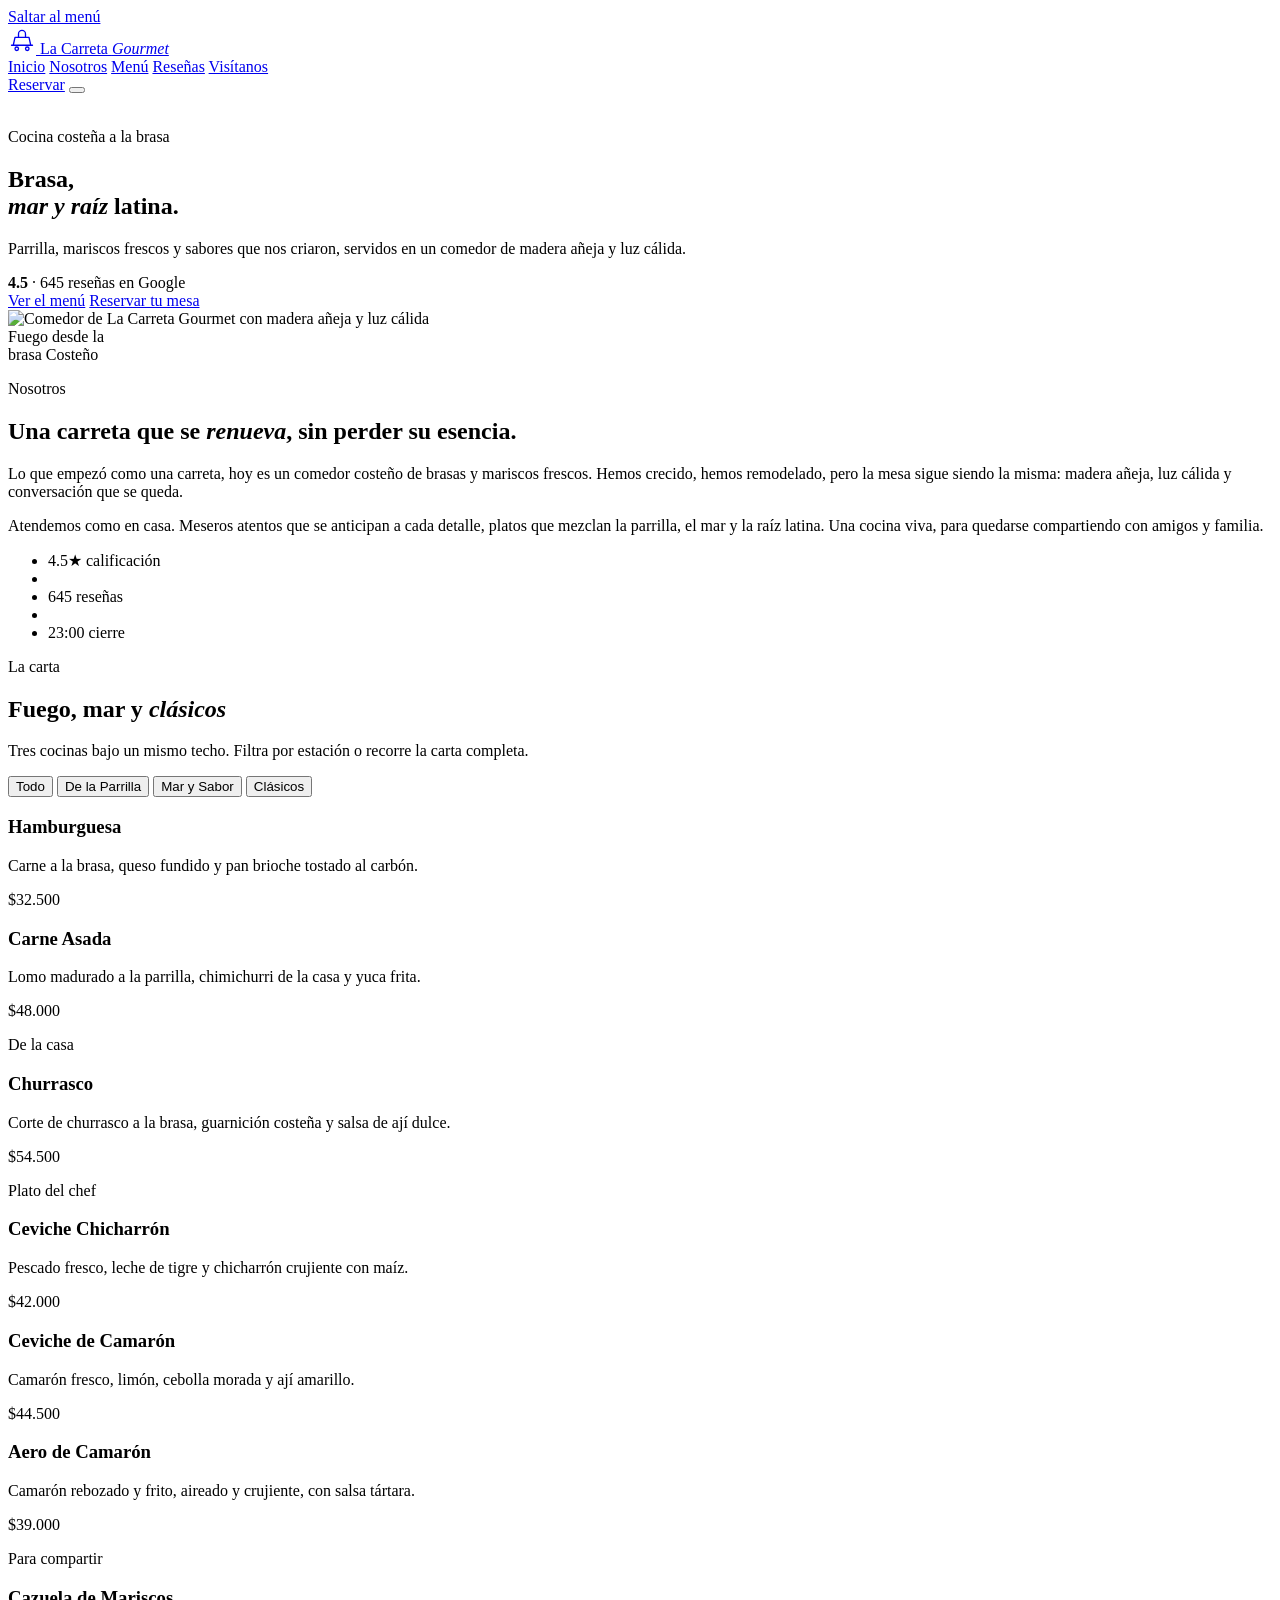
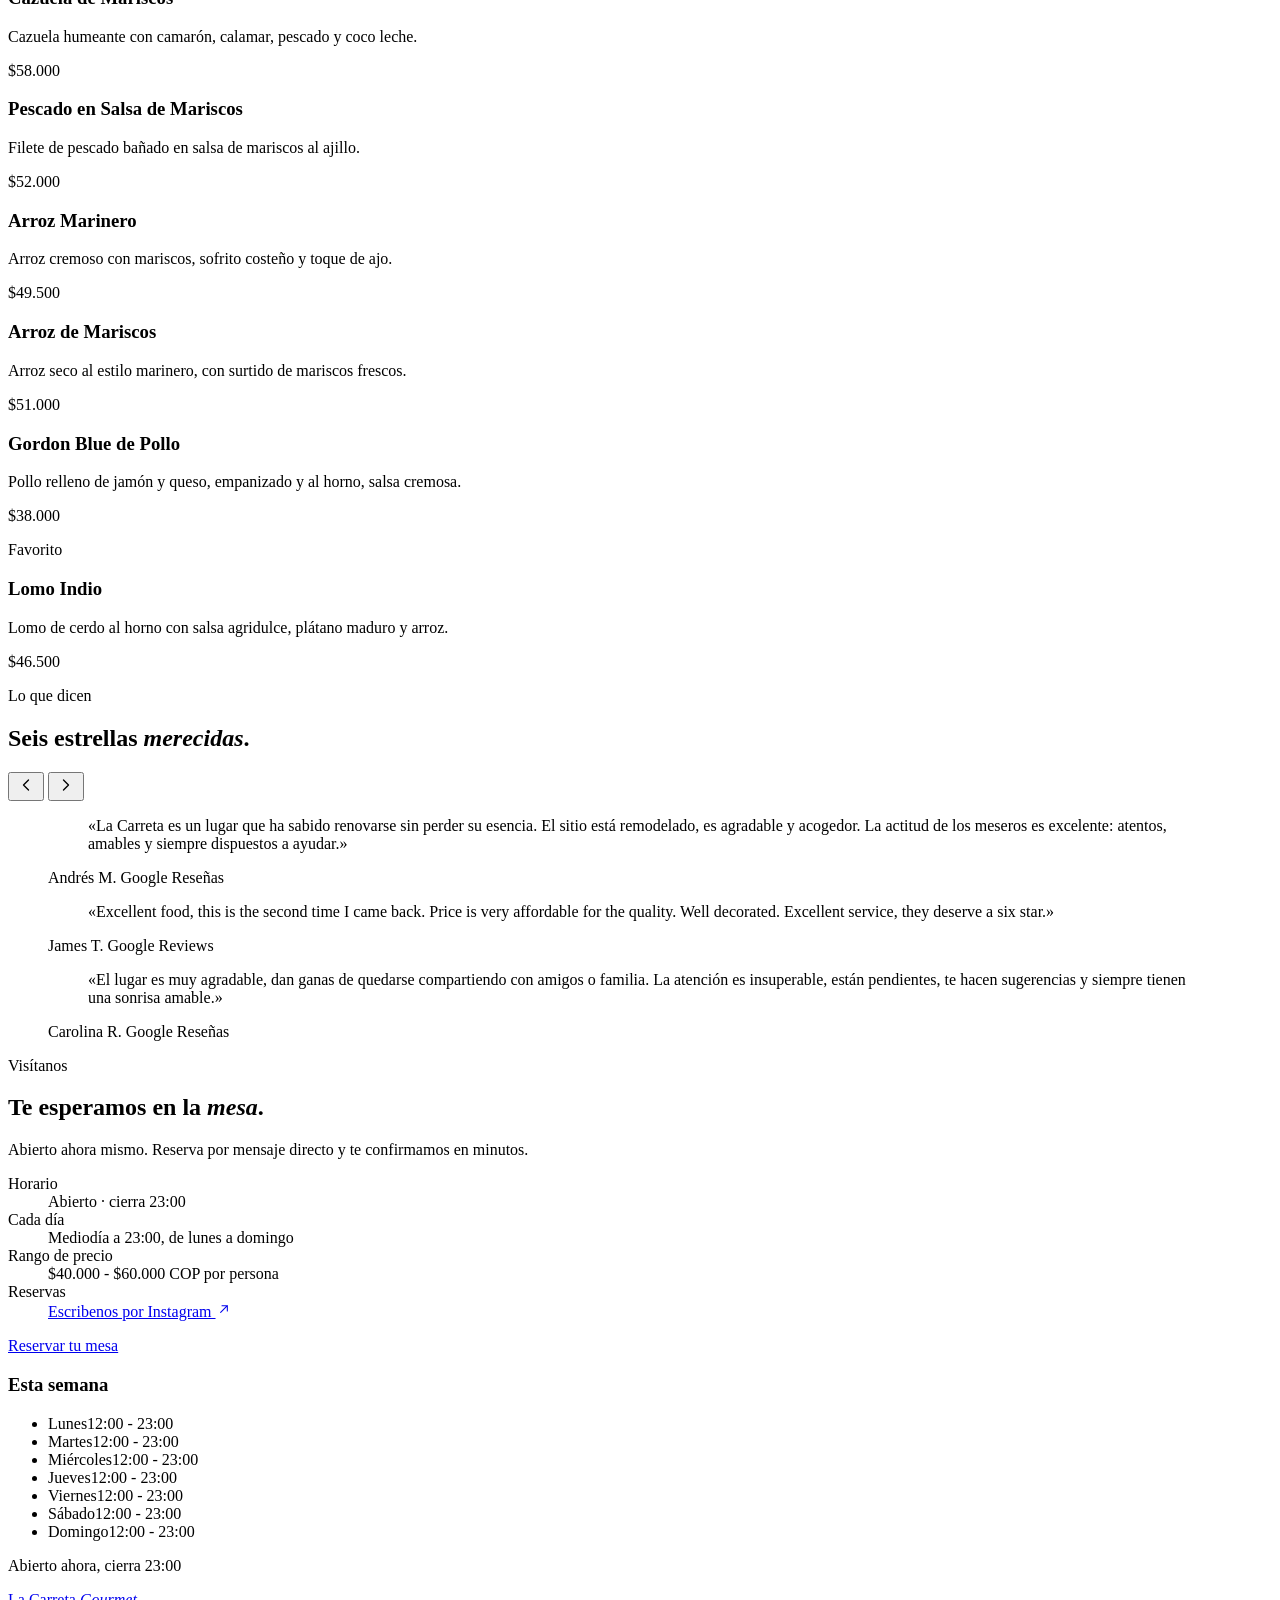
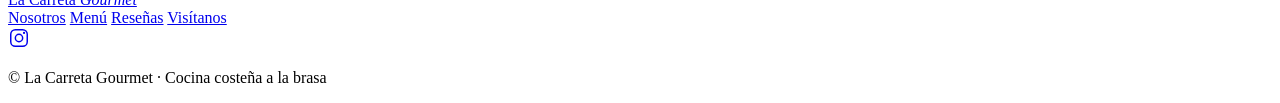
==== index.html @ 6390eb7b "chore: bootstrap La Carreta Gourmet site scaffold" ====
<!DOCTYPE html>
<html lang="es">
<head>
  <meta charset="UTF-8" />
  <meta name="viewport" content="width=device-width, initial-scale=1" />
  <meta name="theme-color" content="#1a1410" />
  <meta name="description" content="La Carreta Gourmet, cocina costeña a la brasa. Parrilla, mar y raíz latina en un comedor rústico y elegante. Reserva tu mesa." />
  <title>La Carreta Gourmet - Brasa, mar y raíz latina</title>

  <link rel="preconnect" href="https://fonts.googleapis.com" />
  <link rel="preconnect" href="https://fonts.gstatic.com" crossorigin />
  <link
    href="https://fonts.googleapis.com/css2?family=Playfair+Display:ital,wght@0,500;0,600;0,700;0,800;1,500&family=Inter:wght@300;400;500;600&display=swap"
    rel="stylesheet"
  />

  <link rel="stylesheet" href="styles.css" />
</head>
<body>
  <a class="skip-link" href="#menu">Saltar al menú</a>

  <!-- ===== NAV ===== -->
  <header class="nav" data-nav>
    <a class="nav__brand" href="#inicio" aria-label="La Carreta Gourmet, inicio">
      <span class="nav__mark" aria-hidden="true">
        <svg viewBox="0 0 32 32" width="28" height="28" fill="none">
          <path d="M4 22h24M6 22l2-9h16l2 9M12 13V9a4 4 0 0 1 8 0v4" stroke="currentColor" stroke-width="1.5" stroke-linecap="round" stroke-linejoin="round"/>
          <circle cx="10" cy="26" r="2" stroke="currentColor" stroke-width="1.5"/>
          <circle cx="22" cy="26" r="2" stroke="currentColor" stroke-width="1.5"/>
        </svg>
      </span>
      <span class="nav__wordmark">
        La Carreta <em>Gourmet</em>
      </span>
    </a>

    <nav class="nav__links" data-nav-links aria-label="Principal">
      <a href="#inicio">Inicio</a>
      <a href="#nosotros">Nosotros</a>
      <a href="#menu">Menú</a>
      <a href="#resenas">Reseñas</a>
      <a href="#visitanos">Visítanos</a>
    </nav>

    <a href="#visitanos" class="nav__cta">Reservar</a>

    <button class="nav__burger" data-burger aria-expanded="false" aria-controls="mobile-menu" aria-label="Abrir menú">
      <span></span><span></span><span></span>
    </button>
  </header>

  <div class="mobile-menu" id="mobile-menu" data-mobile-menu hidden>
    <a href="#nosotros">Nosotros</a>
    <a href="#menu">Menú</a>
    <a href="#resenas">Reseñas</a>
    <a href="#visitanos">Visítanos</a>
    <a href="#visitanos" class="nav__cta">Reservar mesa</a>
  </div>

  <main>
    <!-- ===== HERO ===== -->
    <section class="hero" id="inicio">
      <div class="hero__bg" aria-hidden="true">
        <img
          src="https://picsum.photos/seed/carreta-brasa-ambiance/1920/1280"
          alt=""
          loading="eager"
          decoding="async"
        />
        <div class="hero__scrim"></div>
        <div class="hero__grain" aria-hidden="true"></div>
      </div>

      <div class="hero__content reveal">
        <p class="hero__kicker">Cocina costeña a la brasa</p>
        <h1 class="hero__title">
          Brasa,<br /><em>mar y raíz</em> latina.
        </h1>
        <p class="hero__lede">
          Parrilla, mariscos frescos y sabores que nos criaron, servidos en un
          comedor de madera añeja y luz cálida.
        </p>

        <div class="hero__rating" aria-label="Calificación 4.5 de 5 con 645 reseñas">
          <span class="stars" data-rating="4.5" aria-hidden="true"></span>
          <span class="hero__rating-text">
            <strong>4.5</strong> · 645 reseñas en Google
          </span>
        </div>

        <div class="hero__actions">
          <a href="#menu" class="btn btn--ghost">Ver el menú</a>
          <a href="#visitanos" class="btn btn--gold">Reservar tu mesa</a>
        </div>
      </div>
    </section>

    <!-- ===== ABOUT ===== -->
    <section class="about" id="nosotros" aria-labelledby="about-title">
      <div class="about__media reveal" data-reveal="right">
        <div class="about__frame">
          <img
            src="https://picsum.photos/seed/carreta-comedor-madera/900/1120"
            alt="Comedor de La Carreta Gourmet con madera añeja y luz cálida"
            loading="lazy"
            decoding="async"
          />
          <div class="about__seal" aria-hidden="true">
            <span class="about__seal-top">Fuego</span>
            <span class="about__seal-rule"></span>
            <span class="about__seal-mid">desde la<br />brasa</span>
            <span class="about__seal-rule"></span>
            <span class="about__seal-bot">Costeño</span>
          </div>
        </div>
      </div>

      <div class="about__text reveal" data-reveal="left">
        <p class="kicker">Nosotros</p>
        <h2 id="about-title" class="section-title">
          Una carreta que se <em>renueva</em>, sin perder su esencia.
        </h2>
        <div class="prose">
          <p>
            Lo que empezó como una carreta, hoy es un comedor costeño de brasas
            y mariscos frescos. Hemos crecido, hemos remodelado, pero la mesa
            sigue siendo la misma: madera añeja, luz cálida y conversación que
            se queda.
          </p>
          <p>
            Atendemos como en casa. Meseros atentos que se anticipan a cada
            detalle, platos que mezclan la parrilla, el mar y la raíz latina.
            Una cocina viva, para quedarse compartiendo con amigos y familia.
          </p>
        </div>

        <ul class="about__stats" aria-label="Lo que nos define">
          <li>
            <span class="about__stat-num">4.5<span class="star-dot">★</span></span>
            <span class="about__stat-label">calificación</span>
          </li>
          <li aria-hidden="true" class="about__stat-sep"></li>
          <li>
            <span class="about__stat-num">645</span>
            <span class="about__stat-label">reseñas</span>
          </li>
          <li aria-hidden="true" class="about__stat-sep"></li>
          <li>
            <span class="about__stat-num">23:00</span>
            <span class="about__stat-label">cierre</span>
          </li>
        </ul>
      </div>
    </section>

    <!-- ===== MENU ===== -->
    <section class="menu" id="menu" aria-labelledby="menu-title">
      <div class="menu__head reveal">
        <p class="kicker">La carta</p>
        <h2 id="menu-title" class="section-title">Fuego, mar y <em>clásicos</em></h2>
        <p class="section-sub">
          Tres cocinas bajo un mismo techo. Filtra por estación o recorre la
          carta completa.
        </p>

        <div class="filters" role="tablist" aria-label="Filtrar menú por sección" data-filters>
          <button class="filter is-active" role="tab" aria-selected="true" data-filter="all">Todo</button>
          <button class="filter" role="tab" aria-selected="false" data-filter="parrilla">De la Parrilla</button>
          <button class="filter" role="tab" aria-selected="false" data-filter="mar">Mar y Sabor</button>
          <button class="filter" role="tab" aria-selected="false" data-filter="clasicos">Clásicos</button>
        </div>
      </div>

      <div class="menu__grid" data-menu>
        <!-- De la Parrilla -->
        <article class="dish glass" data-section="parrilla" tabindex="0">
          <h3 class="dish__name">Hamburguesa</h3>
          <p class="dish__note">Carne a la brasa, queso fundido y pan brioche tostado al carbón.</p>
          <p class="dish__price">$32.500</p>
        </article>
        <article class="dish glass" data-section="parrilla" tabindex="0">
          <h3 class="dish__name">Carne Asada</h3>
          <p class="dish__note">Lomo madurado a la parrilla, chimichurri de la casa y yuca frita.</p>
          <p class="dish__price">$48.000</p>
        </article>
        <article class="dish glass is-signature" data-section="parrilla" tabindex="0">
          <span class="dish__tag">De la casa</span>
          <h3 class="dish__name">Churrasco</h3>
          <p class="dish__note">Corte de churrasco a la brasa, guarnición costeña y salsa de ají dulce.</p>
          <p class="dish__price">$54.500</p>
        </article>

        <!-- Mar y Sabor -->
        <article class="dish glass is-signature" data-section="mar" tabindex="0">
          <span class="dish__tag">Plato del chef</span>
          <h3 class="dish__name">Ceviche Chicharrón</h3>
          <p class="dish__note">Pescado fresco, leche de tigre y chicharrón crujiente con maíz.</p>
          <p class="dish__price">$42.000</p>
        </article>
        <article class="dish glass" data-section="mar" tabindex="0">
          <h3 class="dish__name">Ceviche de Camarón</h3>
          <p class="dish__note">Camarón fresco, limón, cebolla morada y ají amarillo.</p>
          <p class="dish__price">$44.500</p>
        </article>
        <article class="dish glass" data-section="mar" tabindex="0">
          <h3 class="dish__name">Aero de Camarón</h3>
          <p class="dish__note">Camarón rebozado y frito, aireado y crujiente, con salsa tártara.</p>
          <p class="dish__price">$39.000</p>
        </article>
        <article class="dish glass is-signature" data-section="mar" tabindex="0">
          <span class="dish__tag">Para compartir</span>
          <h3 class="dish__name">Cazuela de Mariscos</h3>
          <p class="dish__note">Cazuela humeante con camarón, calamar, pescado y coco leche.</p>
          <p class="dish__price">$58.000</p>
        </article>
        <article class="dish glass" data-section="mar" tabindex="0">
          <h3 class="dish__name">Pescado en Salsa de Mariscos</h3>
          <p class="dish__note">Filete de pescado bañado en salsa de mariscos al ajillo.</p>
          <p class="dish__price">$52.000</p>
        </article>
        <article class="dish glass" data-section="mar" tabindex="0">
          <h3 class="dish__name">Arroz Marinero</h3>
          <p class="dish__note">Arroz cremoso con mariscos, sofrito costeño y toque de ajo.</p>
          <p class="dish__price">$49.500</p>
        </article>
        <article class="dish glass" data-section="mar" tabindex="0">
          <h3 class="dish__name">Arroz de Mariscos</h3>
          <p class="dish__note">Arroz seco al estilo marinero, con surtido de mariscos frescos.</p>
          <p class="dish__price">$51.000</p>
        </article>

        <!-- Clásicos -->
        <article class="dish glass" data-section="clasicos" tabindex="0">
          <h3 class="dish__name">Gordon Blue de Pollo</h3>
          <p class="dish__note">Pollo relleno de jamón y queso, empanizado y al horno, salsa cremosa.</p>
          <p class="dish__price">$38.000</p>
        </article>
        <article class="dish glass is-signature" data-section="clasicos" tabindex="0">
          <span class="dish__tag">Favorito</span>
          <h3 class="dish__name">Lomo Indio</h3>
          <p class="dish__note">Lomo de cerdo al horno con salsa agridulce, plátano maduro y arroz.</p>
          <p class="dish__price">$46.500</p>
        </article>

        <p class="menu__note" data-menu-note hidden>
          Aquí no hay platos en esta sección todavía. Vuelve a filtrar por «Todo».
        </p>
      </div>
    </section>

    <!-- ===== REVIEWS ===== -->
    <section class="reviews" id="resenas" aria-labelledby="reviews-title">
      <div class="reviews__head reveal">
        <p class="kicker">Lo que dicen</p>
        <h2 id="reviews-title" class="section-title">
          Seis estrellas <em>merecidas</em>.
        </h2>
        <div class="reviews__controls" data-review-controls>
          <button class="review-nav" data-review-prev aria-label="Reseña anterior">
            <svg viewBox="0 0 24 24" width="20" height="20" fill="none"><path d="M15 6l-6 6 6 6" stroke="currentColor" stroke-width="1.6" stroke-linecap="round" stroke-linejoin="round"/></svg>
          </button>
          <button class="review-nav" data-review-next aria-label="Reseña siguiente">
            <svg viewBox="0 0 24 24" width="20" height="20" fill="none"><path d="M9 6l6 6-6 6" stroke="currentColor" stroke-width="1.6" stroke-linecap="round" stroke-linejoin="round"/></svg>
          </button>
        </div>
      </div>

      <div class="reviews__track" data-reviews aria-label="Reseñas de clientes">
        <figure class="review glass">
          <div class="review__stars stars" data-rating="5" aria-hidden="true"></div>
          <blockquote>
            «La Carreta es un lugar que ha sabido renovarse sin perder su
            esencia. El sitio está remodelado, es agradable y acogedor. La
            actitud de los meseros es excelente: atentos, amables y siempre
            dispuestos a ayudar.»
          </blockquote>
          <figcaption>
            <span class="review__name">Andrés M.</span>
            <span class="review__src">Google Reseñas</span>
          </figcaption>
        </figure>

        <figure class="review glass">
          <div class="review__stars stars" data-rating="5" aria-hidden="true"></div>
          <blockquote>
            «Excellent food, this is the second time I came back. Price is very
            affordable for the quality. Well decorated. Excellent service, they
            deserve a six star.»
          </blockquote>
          <figcaption>
            <span class="review__name">James T.</span>
            <span class="review__src">Google Reviews</span>
          </figcaption>
        </figure>

        <figure class="review glass">
          <div class="review__stars stars" data-rating="5" aria-hidden="true"></div>
          <blockquote>
            «El lugar es muy agradable, dan ganas de quedarse compartiendo con
            amigos o familia. La atención es insuperable, están pendientes, te
            hacen sugerencias y siempre tienen una sonrisa amable.»
          </blockquote>
          <figcaption>
            <span class="review__name">Carolina R.</span>
            <span class="review__src">Google Reseñas</span>
          </figcaption>
        </figure>
      </div>
    </section>

    <!-- ===== VISIT / INFO ===== -->
    <section class="visit" id="visitanos" aria-labelledby="visit-title">
      <div class="visit__grid">
        <div class="visit__col reveal" data-reveal="left">
          <p class="kicker">Visítanos</p>
          <h2 id="visit-title" class="section-title">
            Te esperamos en la <em>mesa</em>.
          </h2>
          <p class="section-sub">
            Abierto ahora mismo. Reserva por mensaje directo y te confirmamos
            en minutos.
          </p>

          <dl class="info">
            <div class="info__row">
              <dt>Horario</dt>
              <dd>
                <span class="info__strong">Abierto</span> · cierra 23:00
              </dd>
            </div>
            <div class="info__row">
              <dt>Cada día</dt>
              <dd>Mediodía a 23:00, de lunes a domingo</dd>
            </div>
            <div class="info__row">
              <dt>Rango de precio</dt>
              <dd>$40.000 - $60.000 COP por persona</dd>
            </div>
            <div class="info__row">
              <dt>Reservas</dt>
              <dd>
                <a href="https://instagram.com" target="_blank" rel="noopener noreferrer" class="link-ig">
                  Escribenos por Instagram
                  <svg viewBox="0 0 24 24" width="16" height="16" fill="none" aria-hidden="true"><path d="M7 17L17 7M17 7H9M17 7v8" stroke="currentColor" stroke-width="1.6" stroke-linecap="round" stroke-linejoin="round"/></svg>
                </a>
              </dd>
            </div>
          </dl>

          <a href="https://instagram.com" target="_blank" rel="noopener noreferrer" class="btn btn--gold">Reservar tu mesa</a>
        </div>

        <div class="visit__col visit__hours reveal" data-reveal="right">
          <div class="hours-card">
            <h3 class="hours-card__title">Esta semana</h3>
            <ul class="hours-card__list">
              <li><span>Lunes</span><span>12:00 - 23:00</span></li>
              <li><span>Martes</span><span>12:00 - 23:00</span></li>
              <li><span>Miércoles</span><span>12:00 - 23:00</span></li>
              <li><span>Jueves</span><span>12:00 - 23:00</span></li>
              <li><span>Viernes</span><span>12:00 - 23:00</span></li>
              <li><span>Sábado</span><span>12:00 - 23:00</span></li>
              <li><span>Domingo</span><span>12:00 - 23:00</span></li>
            </ul>
            <p class="hours-card__status">
              <span class="status-dot" aria-hidden="true"></span> Abierto ahora, cierra 23:00
            </p>
          </div>
        </div>
      </div>
    </section>
  </main>

  <!-- ===== FOOTER ===== -->
  <footer class="footer">
    <div class="footer__inner">
      <a class="footer__brand" href="#inicio">
        La Carreta <em>Gourmet</em>
      </a>
      <nav class="footer__links" aria-label="Pie de página">
        <a href="#nosotros">Nosotros</a>
        <a href="#menu">Menú</a>
        <a href="#resenas">Reseñas</a>
        <a href="#visitanos">Visítanos</a>
      </nav>
      <a
        class="footer__ig"
        href="https://instagram.com"
        target="_blank"
        rel="noopener noreferrer"
        aria-label="Instagram de La Carreta Gourmet"
      >
        <svg viewBox="0 0 24 24" width="22" height="22" fill="none" aria-hidden="true">
          <rect x="3" y="3" width="18" height="18" rx="5" stroke="currentColor" stroke-width="1.6"/>
          <circle cx="12" cy="12" r="4" stroke="currentColor" stroke-width="1.6"/>
          <circle cx="17.5" cy="6.5" r="1.2" fill="currentColor"/>
        </svg>
      </a>
    </div>
    <p class="footer__copy">
      © <span data-year></span> La Carreta Gourmet · Cocina costeña a la brasa
    </p>
  </footer>

  <script src="script.js" defer></script>
</body>
</html>
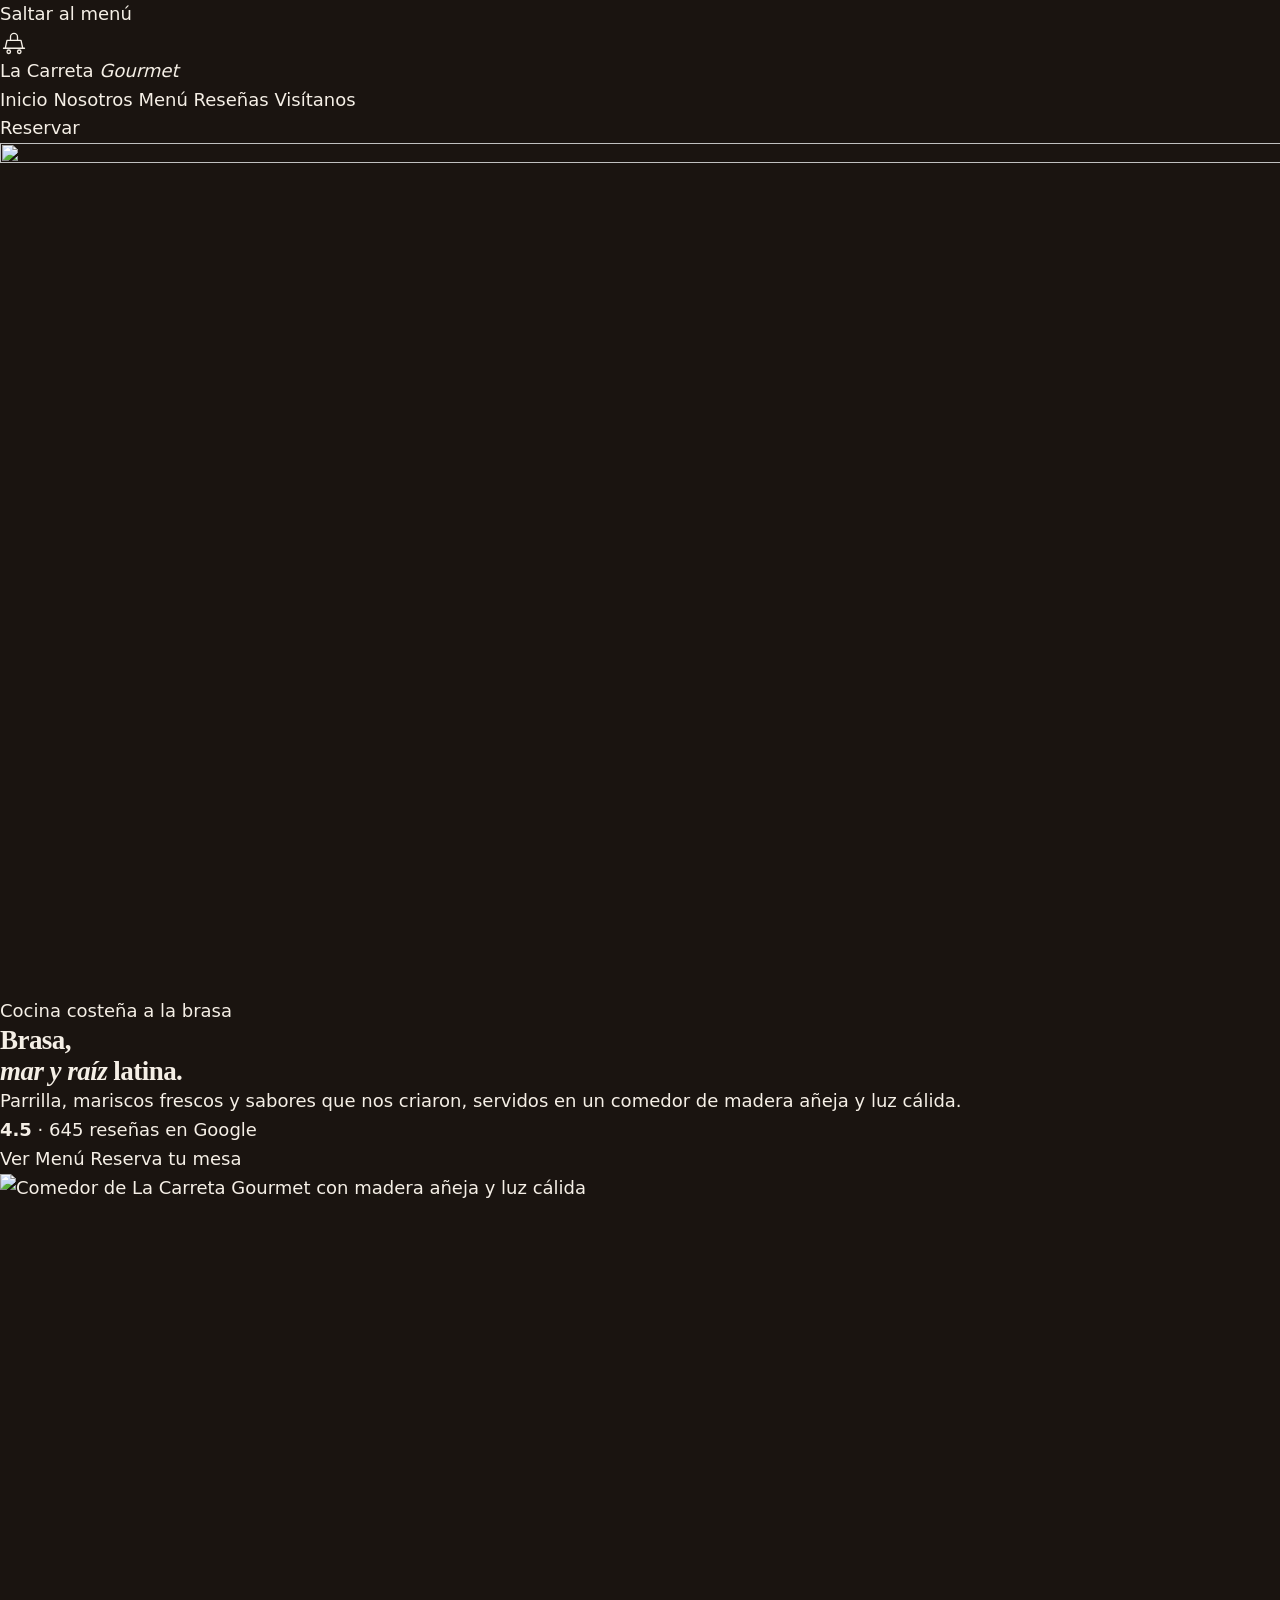
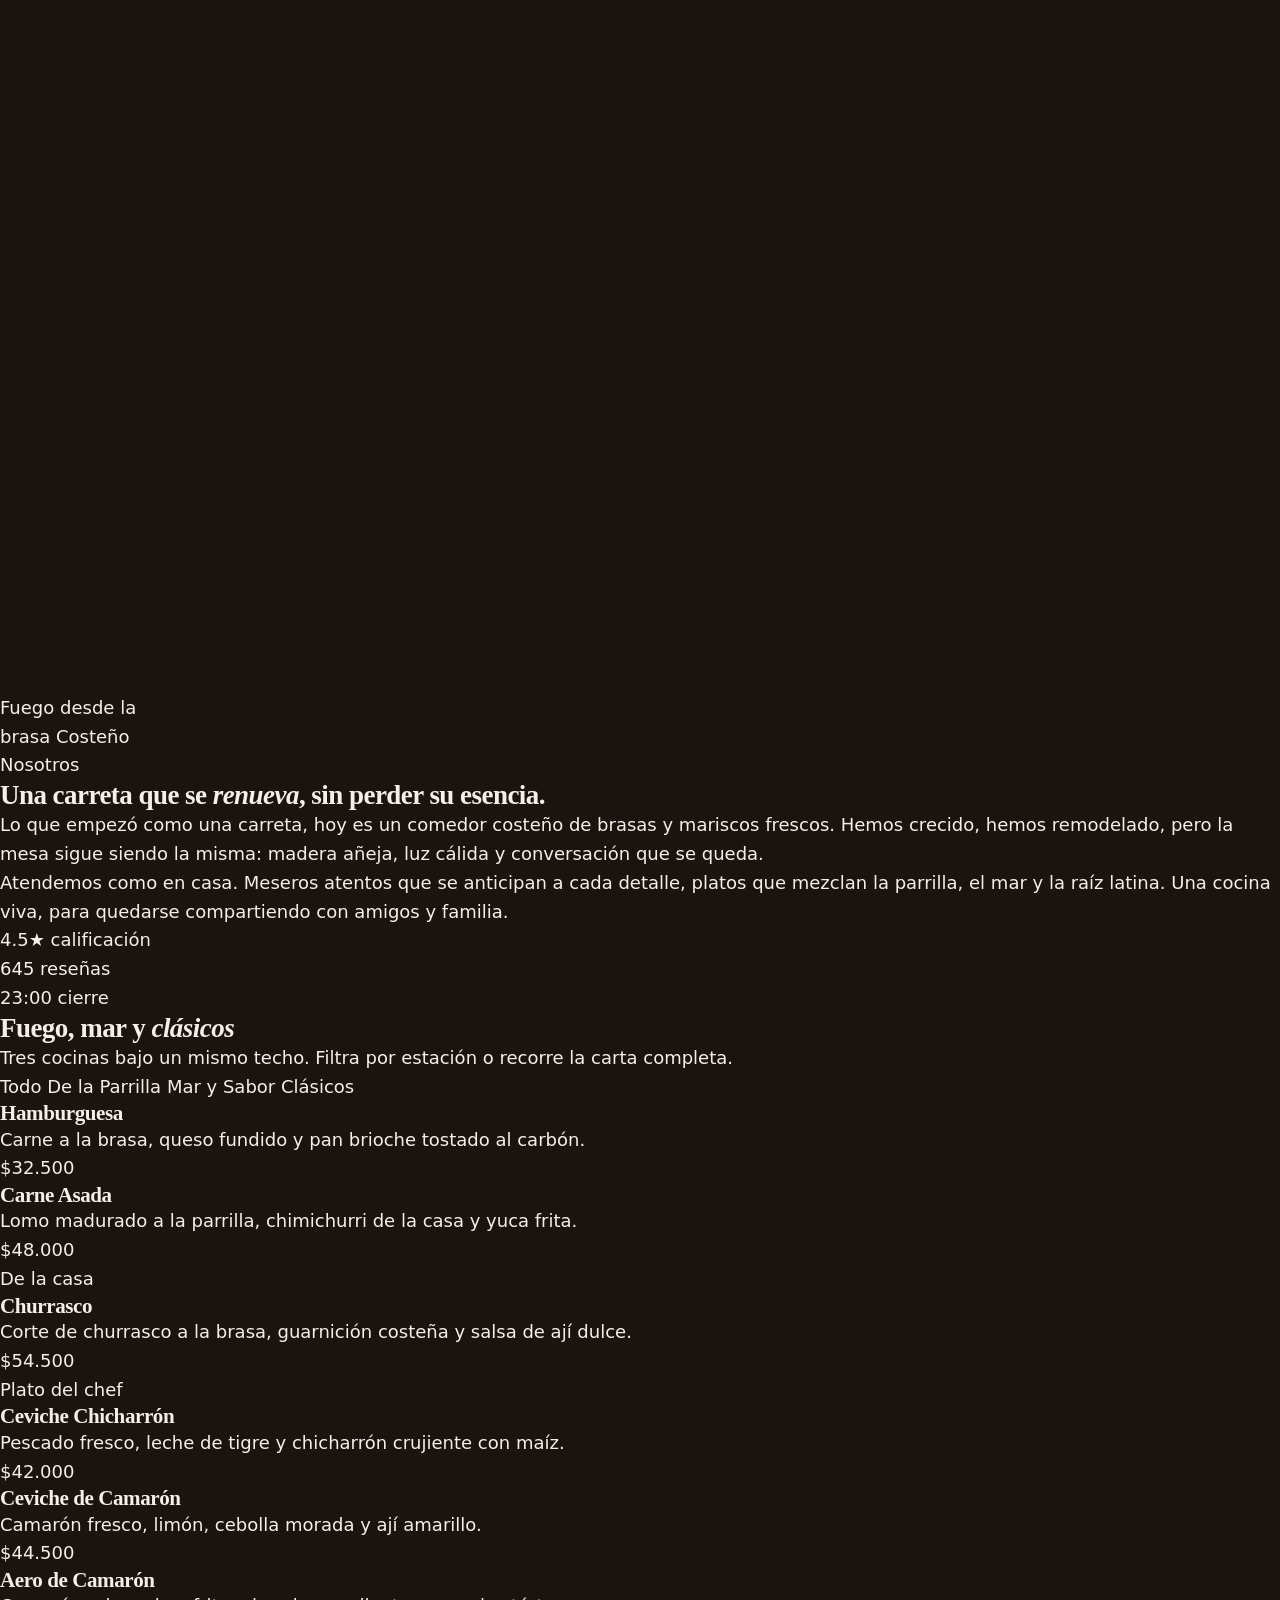
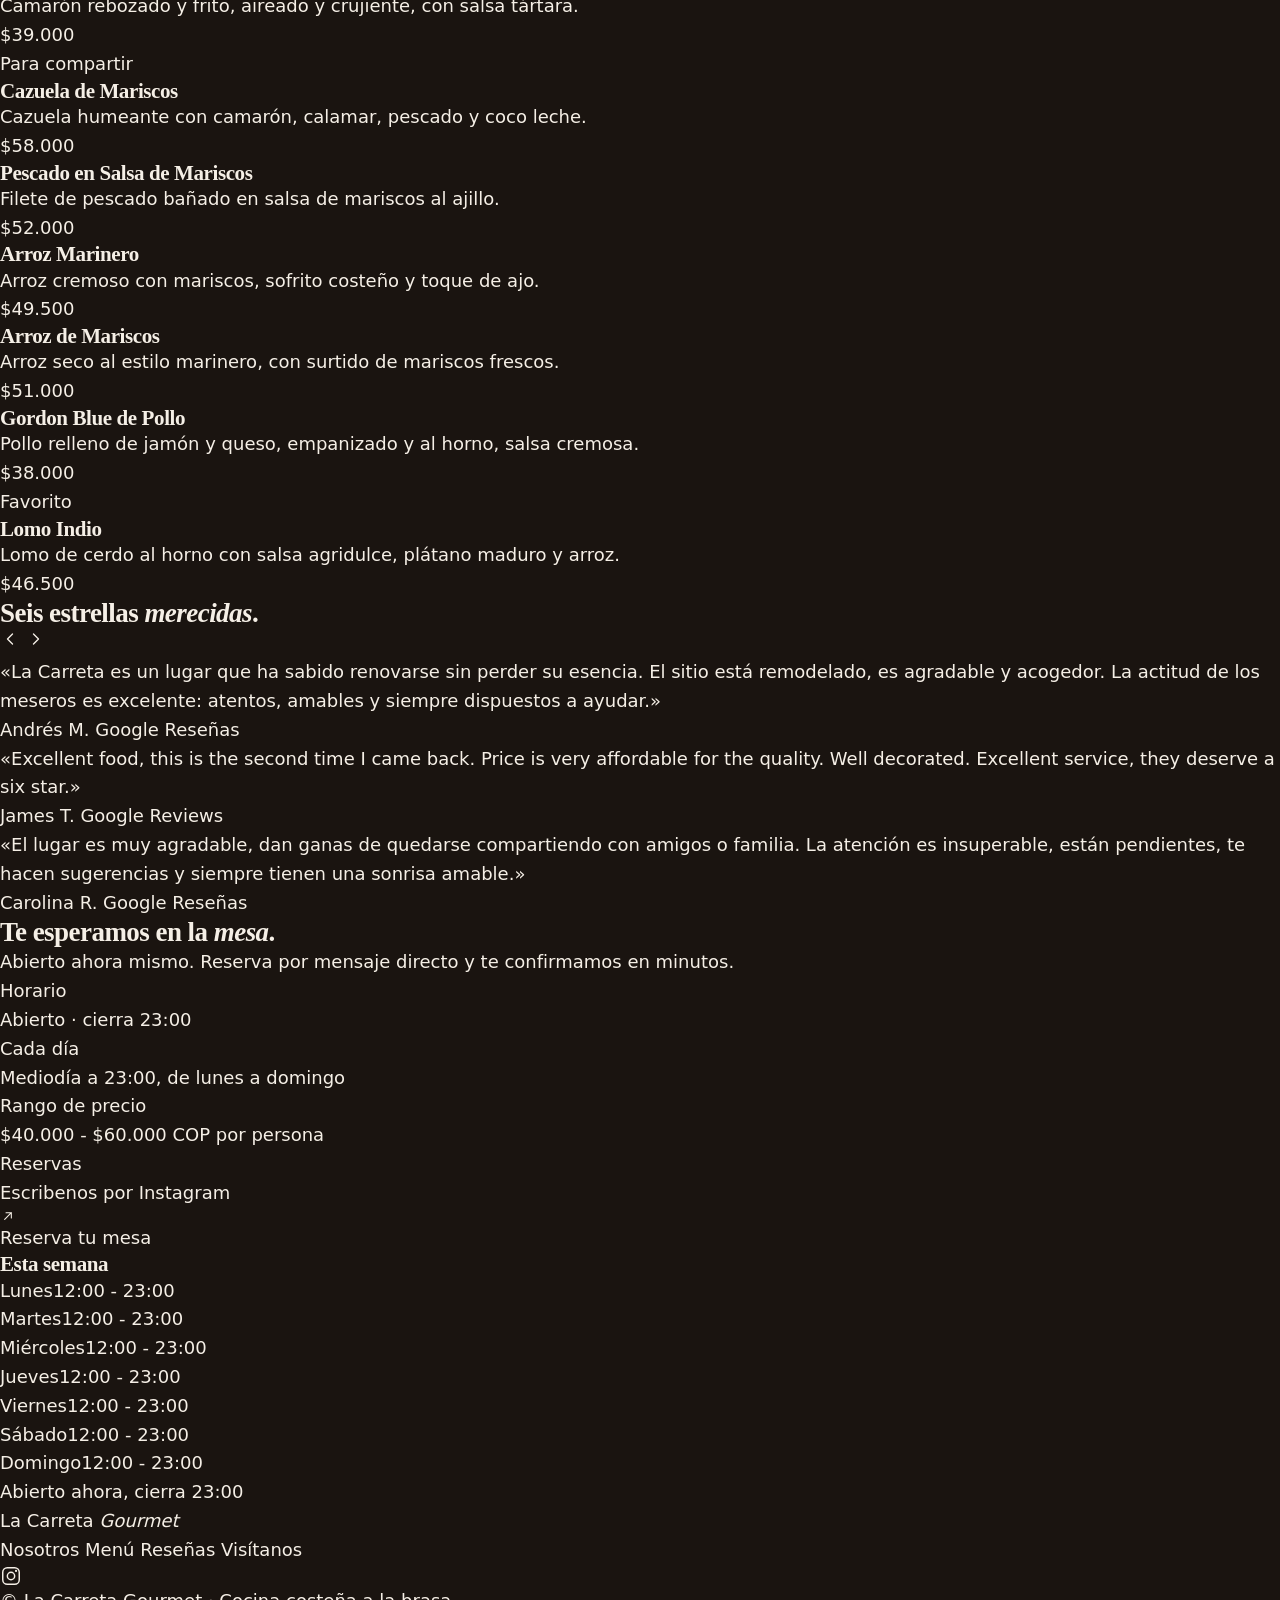
==== commit 04b179d0: "refactor(html): remove non-hero kickers and align CTAs" ====
--- a/index.html
+++ b/index.html
@@ -54,7 +54,7 @@
     <a href="#menu">Menú</a>
     <a href="#resenas">Reseñas</a>
     <a href="#visitanos">Visítanos</a>
-    <a href="#visitanos" class="nav__cta">Reservar mesa</a>
+    <a href="#visitanos" class="nav__cta">Reserva tu mesa</a>
   </div>
 
   <main>
@@ -64,6 +64,8 @@
         <img
           src="https://picsum.photos/seed/carreta-brasa-ambiance/1920/1280"
           alt=""
+          width="1920"
+          height="1280"
           loading="eager"
           decoding="async"
         />
@@ -71,7 +73,7 @@
         <div class="hero__grain" aria-hidden="true"></div>
       </div>
 
-      <div class="hero__content reveal">
+      <div class="hero__content reveal" data-reveal="up">
         <p class="hero__kicker">Cocina costeña a la brasa</p>
         <h1 class="hero__title">
           Brasa,<br /><em>mar y raíz</em> latina.
@@ -89,8 +91,8 @@
         </div>
 
         <div class="hero__actions">
-          <a href="#menu" class="btn btn--ghost">Ver el menú</a>
-          <a href="#visitanos" class="btn btn--gold">Reservar tu mesa</a>
+          <a href="#menu" class="btn btn--ghost">Ver Menú</a>
+          <a href="#visitanos" class="btn btn--gold">Reserva tu mesa</a>
         </div>
       </div>
     </section>
@@ -102,6 +104,8 @@
           <img
             src="https://picsum.photos/seed/carreta-comedor-madera/900/1120"
             alt="Comedor de La Carreta Gourmet con madera añeja y luz cálida"
+            width="900"
+            height="1120"
             loading="lazy"
             decoding="async"
           />
@@ -156,7 +160,6 @@
     <!-- ===== MENU ===== -->
     <section class="menu" id="menu" aria-labelledby="menu-title">
       <div class="menu__head reveal">
-        <p class="kicker">La carta</p>
         <h2 id="menu-title" class="section-title">Fuego, mar y <em>clásicos</em></h2>
         <p class="section-sub">
           Tres cocinas bajo un mismo techo. Filtra por estación o recorre la
@@ -171,7 +174,7 @@
         </div>
       </div>
 
-      <div class="menu__grid" data-menu>
+      <div class="menu__grid" data-menu data-stagger>
         <!-- De la Parrilla -->
         <article class="dish glass" data-section="parrilla" tabindex="0">
           <h3 class="dish__name">Hamburguesa</h3>
@@ -251,7 +254,6 @@
     <!-- ===== REVIEWS ===== -->
     <section class="reviews" id="resenas" aria-labelledby="reviews-title">
       <div class="reviews__head reveal">
-        <p class="kicker">Lo que dicen</p>
         <h2 id="reviews-title" class="section-title">
           Seis estrellas <em>merecidas</em>.
         </h2>
@@ -312,7 +314,6 @@
     <section class="visit" id="visitanos" aria-labelledby="visit-title">
       <div class="visit__grid">
         <div class="visit__col reveal" data-reveal="left">
-          <p class="kicker">Visítanos</p>
           <h2 id="visit-title" class="section-title">
             Te esperamos en la <em>mesa</em>.
           </h2>
@@ -347,7 +348,7 @@
             </div>
           </dl>
 
-          <a href="https://instagram.com" target="_blank" rel="noopener noreferrer" class="btn btn--gold">Reservar tu mesa</a>
+          <a href="https://instagram.com" target="_blank" rel="noopener noreferrer" class="btn btn--gold">Reserva tu mesa</a>
         </div>
 
         <div class="visit__col visit__hours reveal" data-reveal="right">
--- a/styles.css
+++ b/styles.css
@@ -0,0 +1,156 @@
+/* ========================================
+   La Carreta Gourmet - Design Tokens & Reset
+   ======================================== */
+
+/* ---------- Custom properties ---------- */
+:root {
+  /* Colors */
+  --charcoal: #1a1410;
+  --charcoal-raised: #241b15;
+  --gold: #c9922a;
+  --gold-soft: #a87820;
+  --cream: #f5efe6;
+  --cream-dim: rgba(245, 239, 230, 0.7);
+  --border: rgba(245, 239, 230, 0.12);
+  --glass-bg: rgba(26, 20, 16, 0.65);
+  --glass-blur: 8px;
+
+  /* Typography */
+  --font-display: "Playfair Display", Georgia, serif;
+  --font-body: "Inter", system-ui, sans-serif;
+
+  --text-xs: clamp(0.75rem, 0.7rem + 0.25vw, 0.875rem);
+  --text-sm: clamp(0.875rem, 0.8rem + 0.35vw, 1rem);
+  --text-base: clamp(1rem, 0.925rem + 0.35vw, 1.125rem);
+  --text-lg: clamp(1.125rem, 1rem + 0.5vw, 1.375rem);
+  --text-xl: clamp(1.5rem, 1.2rem + 1.2vw, 2.25rem);
+  --text-2xl: clamp(2rem, 1.4rem + 2.5vw, 3.75rem);
+
+  --leading-tight: 1.15;
+  --leading-body: 1.6;
+  --tracking-tight: -0.02em;
+
+  /* Spacing (base 4/8) */
+  --space-2: 0.5rem;
+  --space-3: 0.75rem;
+  --space-4: 1rem;
+  --space-6: 1.5rem;
+  --space-8: 2rem;
+  --space-12: 3rem;
+  --space-16: 4rem;
+  --space-20: 5rem;
+  --space-24: 6rem;
+
+  /* Radii */
+  --radius-sm: 8px;
+  --radius-md: 12px;
+  --radius-full: 999px;
+
+  /* Shadows */
+  --shadow-card: 0 2px 8px rgba(0, 0, 0, 0.3);
+
+  /* Motion */
+  --ease-out: cubic-bezier(0.23, 1, 0.32, 1);
+  --ease-in-out: cubic-bezier(0.77, 0, 0.175, 1);
+  --dur-fast: 150ms;
+  --dur-base: 220ms;
+  --dur-slow: 400ms;
+
+  /* Z-index scale */
+  --z-nav: 10;
+  --z-mobile-menu: 20;
+  --z-skip: 30;
+
+  /* Layout */
+  --nav-height: 72px;
+  --container-max: 1320px;
+}
+
+/* ---------- Minimal reset ---------- */
+*,
+*::before,
+*::after {
+  box-sizing: border-box;
+}
+
+* {
+  margin: 0;
+  padding: 0;
+}
+
+html {
+  scroll-behavior: smooth;
+}
+
+body {
+  min-height: 100dvh;
+  font-family: var(--font-body);
+  font-size: var(--text-base);
+  font-weight: 400;
+  line-height: var(--leading-body);
+  color: var(--cream);
+  background-color: var(--charcoal);
+  -webkit-font-smoothing: antialiased;
+  -moz-osx-font-smoothing: grayscale;
+}
+
+img,
+picture,
+svg {
+  display: block;
+  max-width: 100%;
+  height: auto;
+}
+
+a {
+  color: inherit;
+  text-decoration: none;
+}
+
+button {
+  font: inherit;
+  color: inherit;
+  background: none;
+  border: none;
+  cursor: pointer;
+}
+
+ul,
+ol {
+  list-style: none;
+}
+
+h1,
+h2,
+h3,
+h4 {
+  font-family: var(--font-display);
+  font-weight: 700;
+  line-height: var(--leading-tight);
+  letter-spacing: var(--tracking-tight);
+  text-wrap: balance;
+}
+
+p {
+  text-wrap: pretty;
+}
+
+:focus-visible {
+  outline: 2px solid var(--gold);
+  outline-offset: 2px;
+}
+
+/* Reduced motion */
+@media (prefers-reduced-motion: reduce) {
+  html {
+    scroll-behavior: auto;
+  }
+
+  *,
+  *::before,
+  *::after {
+    animation-duration: 0.01ms !important;
+    animation-iteration-count: 1 !important;
+    transition-duration: 0.01ms !important;
+  }
+}
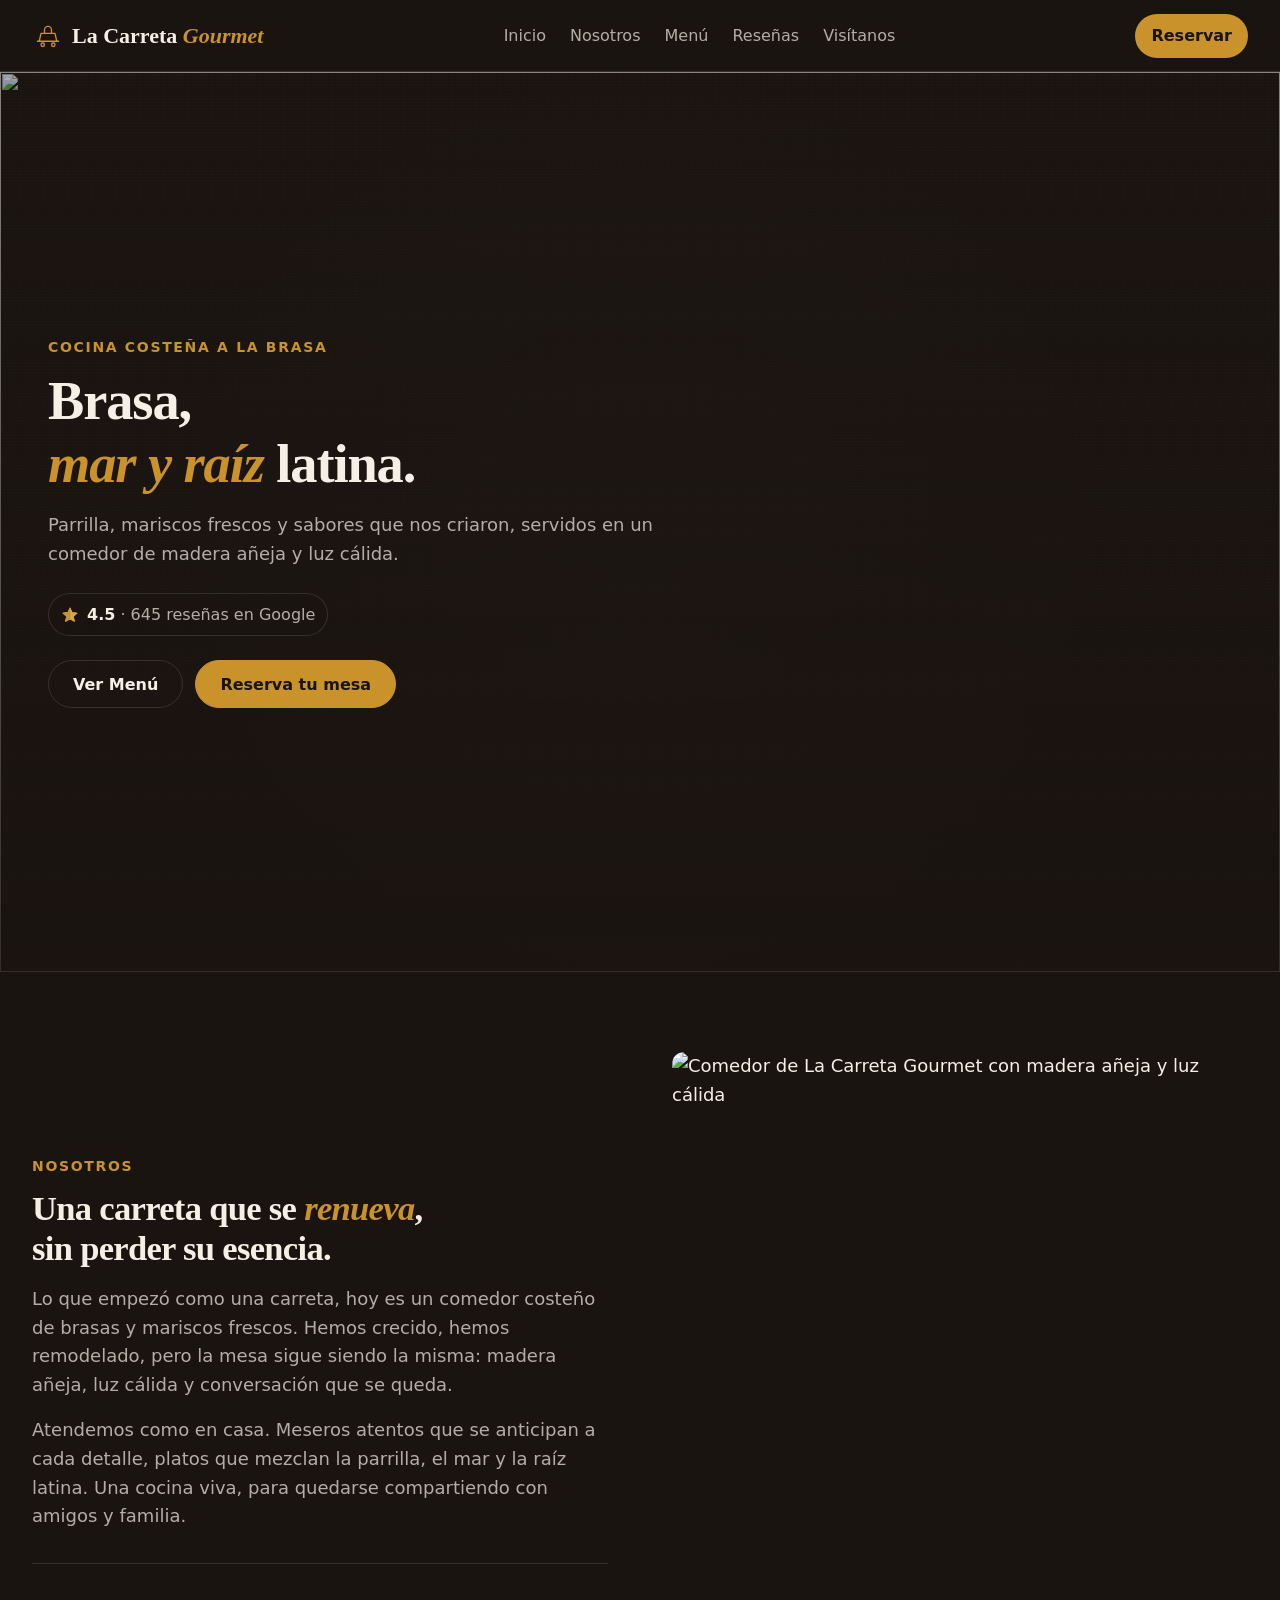
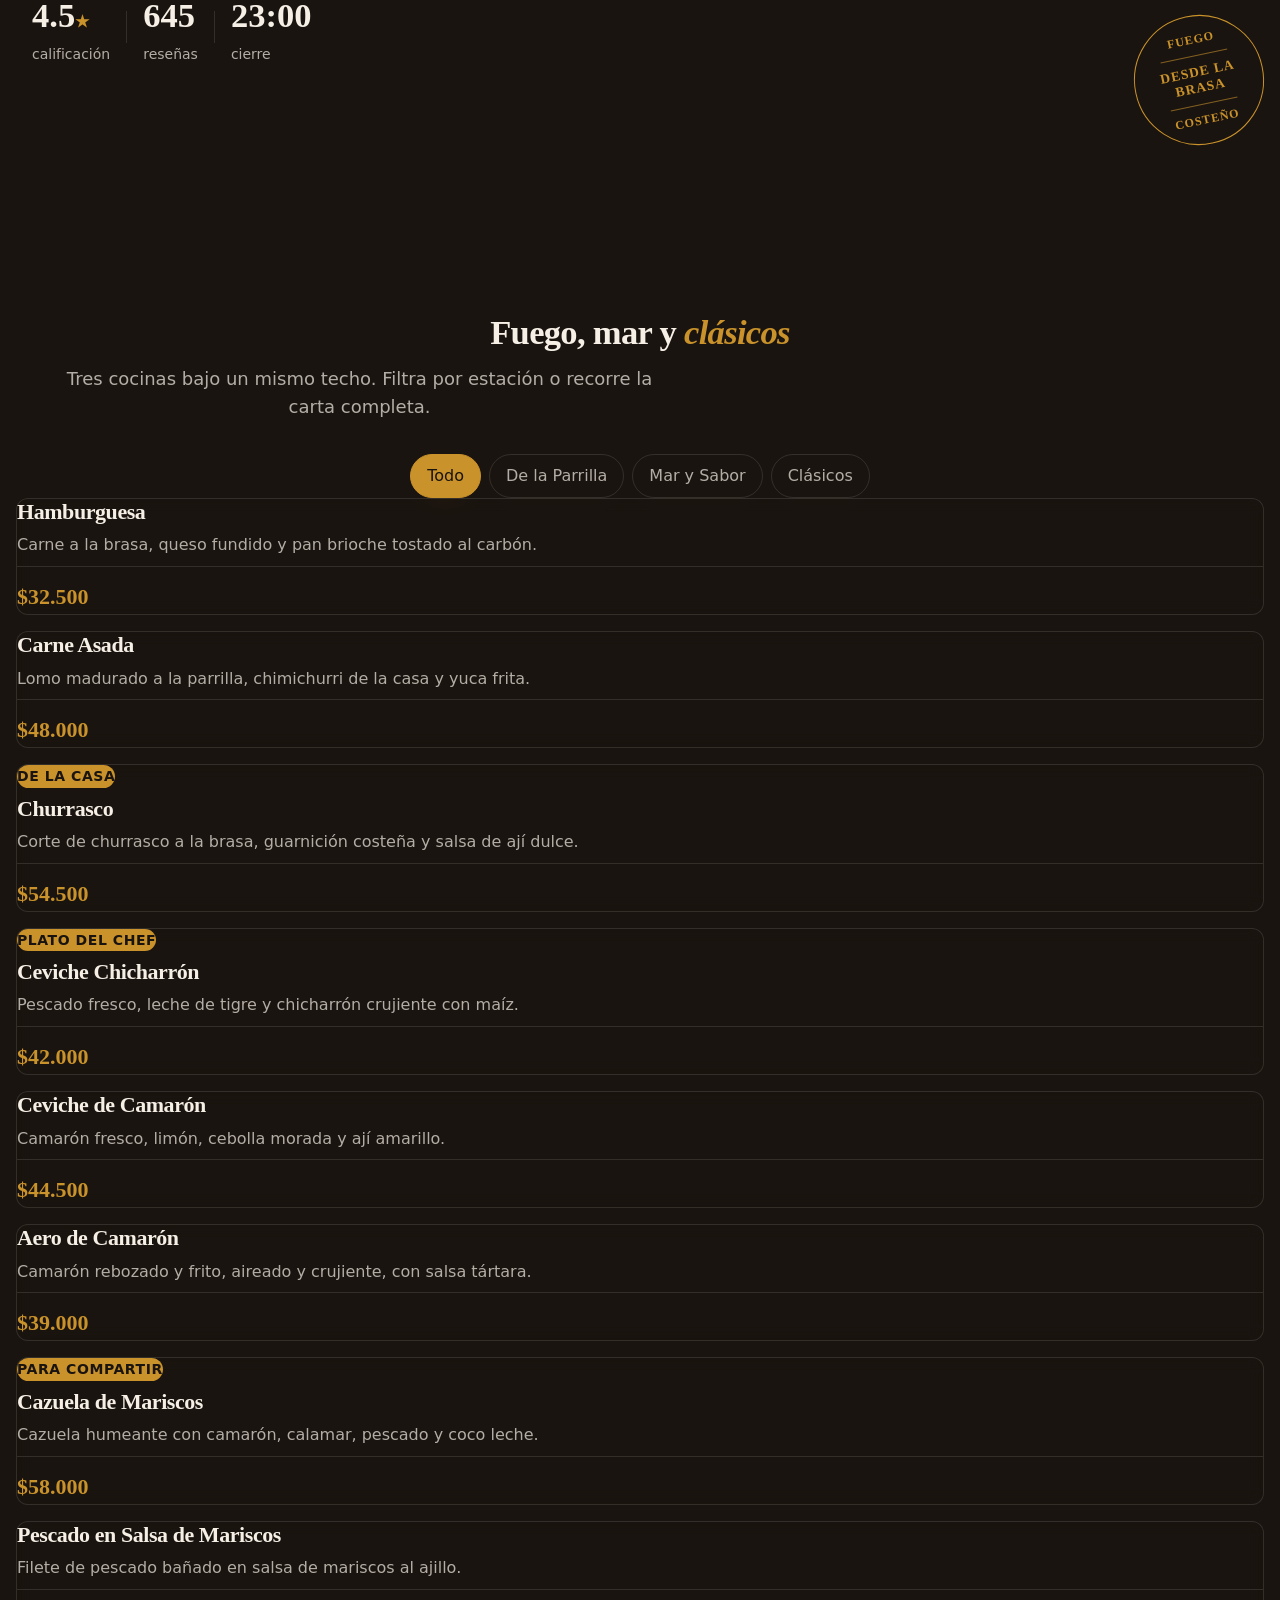
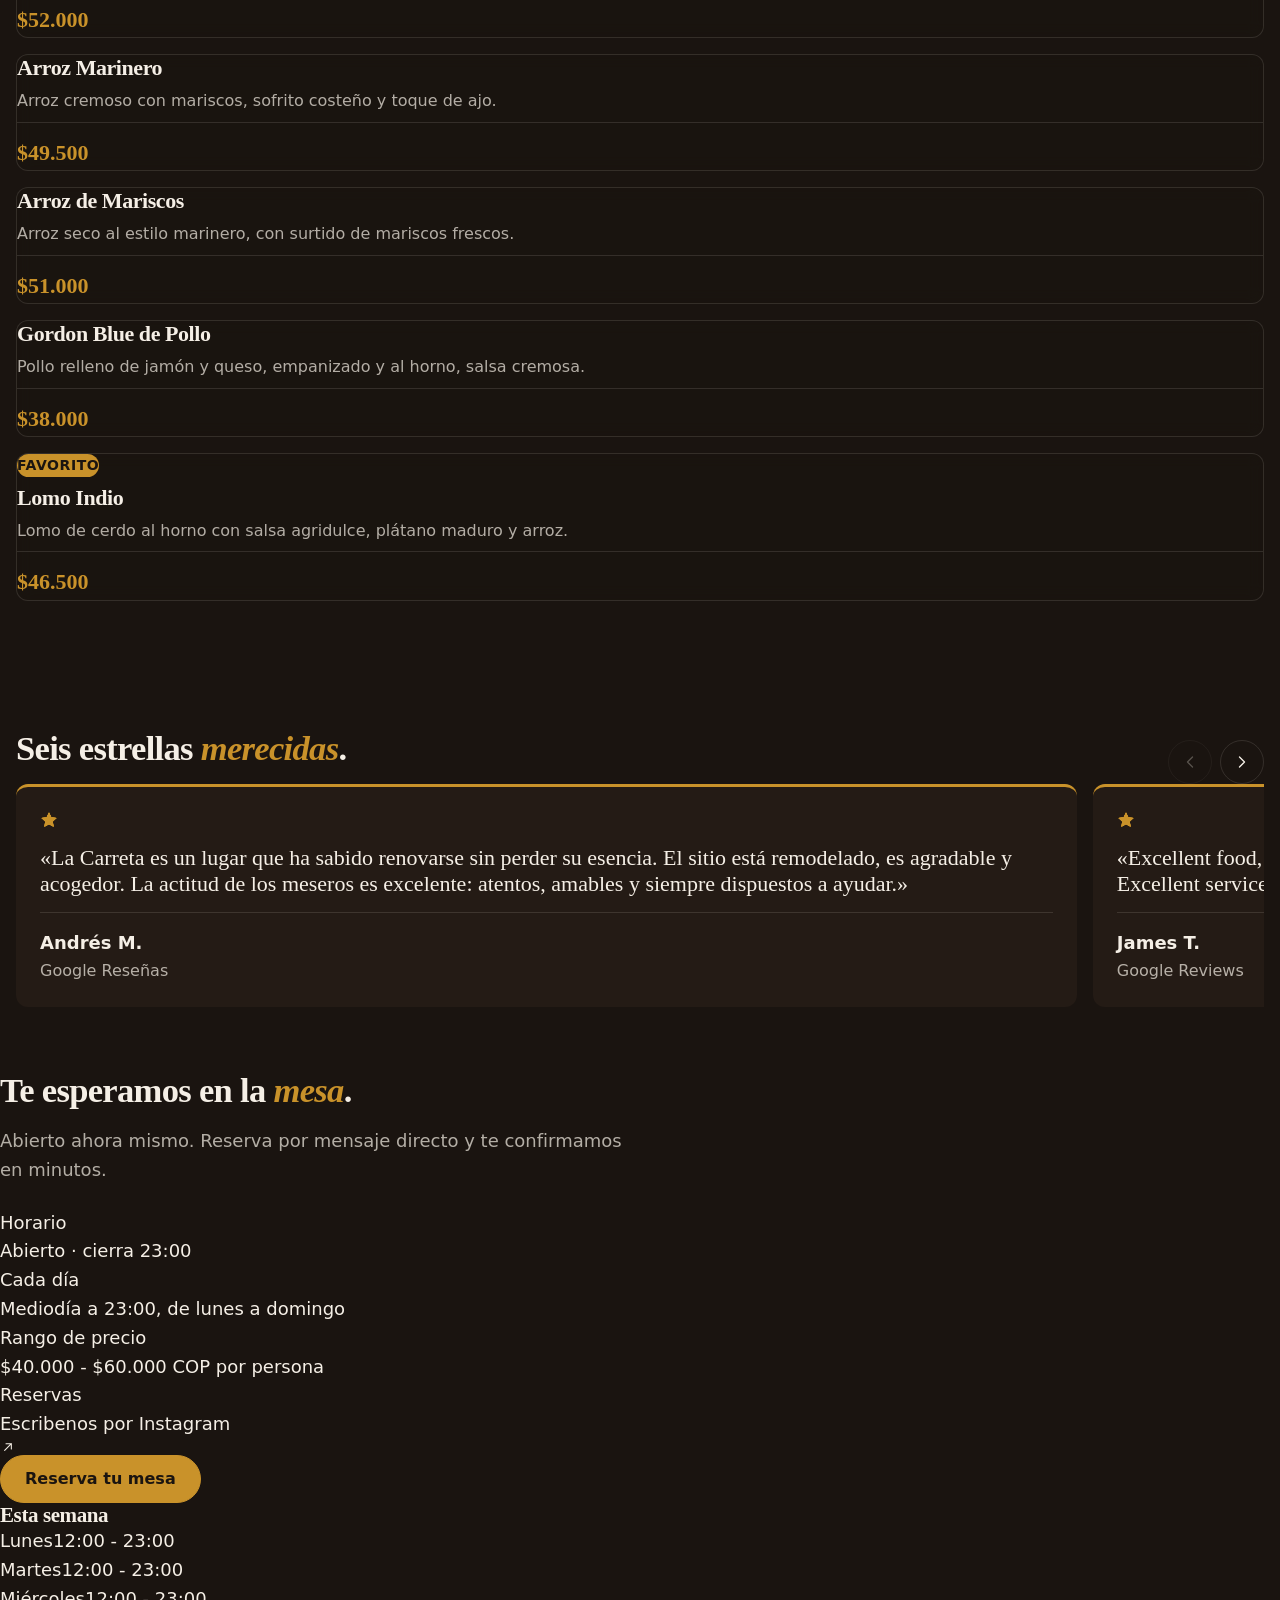
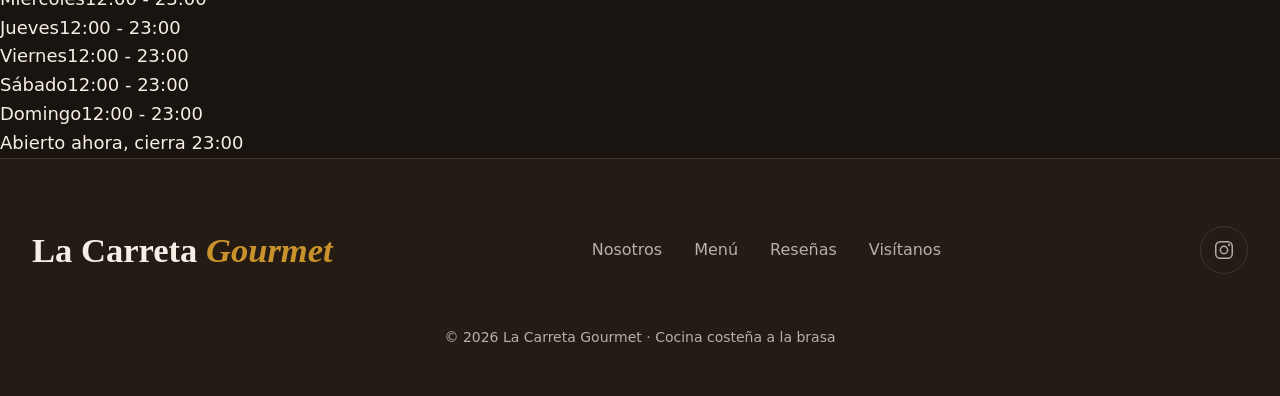
==== commit c9d87a6e: "feat: reviews carousel" ====
--- a/index.html
+++ b/index.html
@@ -267,8 +267,8 @@
         </div>
       </div>
 
-      <div class="reviews__track" data-reviews aria-label="Reseñas de clientes">
-        <figure class="review glass">
+      <div class="reviews__track" data-reviews aria-label="Reseñas de clientes" tabindex="0">
+        <figure class="review">
           <div class="review__stars stars" data-rating="5" aria-hidden="true"></div>
           <blockquote>
             «La Carreta es un lugar que ha sabido renovarse sin perder su
@@ -282,7 +282,7 @@
           </figcaption>
         </figure>
 
-        <figure class="review glass">
+        <figure class="review">
           <div class="review__stars stars" data-rating="5" aria-hidden="true"></div>
           <blockquote>
             «Excellent food, this is the second time I came back. Price is very
@@ -295,7 +295,7 @@
           </figcaption>
         </figure>
 
-        <figure class="review glass">
+        <figure class="review">
           <div class="review__stars stars" data-rating="5" aria-hidden="true"></div>
           <blockquote>
             «El lugar es muy agradable, dan ganas de quedarse compartiendo con
--- a/styles.css
+++ b/styles.css
@@ -154,3 +154,923 @@
     transition-duration: 0.01ms !important;
   }
 }
+
+/* ========================================
+   Site chrome
+   ======================================== */
+
+/* ---------- Skip link ---------- */
+.skip-link {
+  position: absolute;
+  top: -100%;
+  left: var(--space-4);
+  z-index: var(--z-skip);
+  padding: var(--space-3) var(--space-4);
+  font-family: var(--font-body);
+  font-size: var(--text-sm);
+  font-weight: 500;
+  color: var(--charcoal);
+  background: var(--gold);
+  border-radius: var(--radius-sm);
+  transition: top var(--dur-fast) var(--ease-out);
+}
+
+.skip-link:focus {
+  top: var(--space-4);
+}
+
+/* ---------- Navigation ---------- */
+.nav {
+  position: sticky;
+  top: 0;
+  z-index: var(--z-nav);
+  display: flex;
+  align-items: center;
+  justify-content: space-between;
+  gap: var(--space-4);
+  height: var(--nav-height);
+  padding: 0 var(--space-4);
+  background: var(--charcoal);
+  border-bottom: 1px solid var(--border);
+}
+
+.nav__brand {
+  display: inline-flex;
+  align-items: center;
+  gap: var(--space-2);
+  min-height: 44px;
+  padding: var(--space-2) 0;
+  font-family: var(--font-display);
+  font-size: var(--text-lg);
+  font-weight: 700;
+  color: var(--cream);
+}
+
+.nav__brand em {
+  font-style: italic;
+  color: var(--gold);
+}
+
+.nav__mark {
+  display: inline-flex;
+  align-items: center;
+  justify-content: center;
+  width: 32px;
+  height: 32px;
+  color: var(--gold);
+}
+
+.nav__links {
+  display: none;
+  align-items: center;
+  gap: var(--space-6);
+}
+
+.nav__links a {
+  display: inline-flex;
+  align-items: center;
+  min-height: 44px;
+  padding: var(--space-2) 0;
+  font-size: var(--text-sm);
+  font-weight: 500;
+  color: var(--cream-dim);
+  transition: color var(--dur-fast) var(--ease-out);
+}
+
+.nav__links a:hover {
+  color: var(--gold);
+}
+
+.nav__cta {
+  display: none;
+  align-items: center;
+  justify-content: center;
+  min-height: 44px;
+  padding: var(--space-2) var(--space-4);
+  font-size: var(--text-sm);
+  font-weight: 600;
+  color: var(--charcoal);
+  background: var(--gold);
+  border-radius: var(--radius-full);
+  transition: background-color var(--dur-fast) var(--ease-out),
+    transform var(--dur-fast) var(--ease-out);
+}
+
+.nav__cta:hover {
+  background: var(--gold-soft);
+}
+
+.nav__cta:active {
+  transform: scale(0.97);
+}
+
+/* ---------- Burger ---------- */
+.nav__burger {
+  display: inline-flex;
+  flex-direction: column;
+  align-items: center;
+  justify-content: center;
+  gap: 5px;
+  width: 48px;
+  height: 48px;
+  color: var(--cream);
+  border-radius: var(--radius-sm);
+}
+
+.nav__burger span {
+  display: block;
+  width: 24px;
+  height: 2px;
+  background: currentColor;
+  transition: transform var(--dur-base) var(--ease-out),
+    opacity var(--dur-base) var(--ease-out);
+}
+
+.nav__burger[aria-expanded="true"] span:nth-child(1) {
+  transform: translateY(7px) rotate(45deg);
+}
+
+.nav__burger[aria-expanded="true"] span:nth-child(2) {
+  opacity: 0;
+}
+
+.nav__burger[aria-expanded="true"] span:nth-child(3) {
+  transform: translateY(-7px) rotate(-45deg);
+}
+
+@media (min-width: 768px) {
+  .nav {
+    padding: 0 var(--space-8);
+  }
+
+  .nav__links,
+  .nav__cta {
+    display: inline-flex;
+  }
+
+  .nav__burger {
+    display: none;
+  }
+}
+
+/* ---------- Smooth-scroll offset ---------- */
+section[id] {
+  scroll-margin-top: var(--nav-height);
+}
+
+/* ---------- Mobile menu ---------- */
+.mobile-menu {
+  position: fixed;
+  inset: var(--nav-height) 0 auto 0;
+  z-index: var(--z-mobile-menu);
+  display: flex;
+  flex-direction: column;
+  gap: var(--space-2);
+  padding: var(--space-6) var(--space-4) var(--space-8);
+  background: var(--charcoal-raised);
+  border-bottom: 1px solid var(--border);
+  transform-origin: top;
+  transform: scaleY(1);
+  opacity: 1;
+  transition: opacity var(--dur-base) var(--ease-out),
+    transform var(--dur-base) var(--ease-out);
+}
+
+.mobile-menu[hidden] {
+  display: none;
+  transform: scaleY(0.95);
+  opacity: 0;
+}
+
+.mobile-menu a {
+  display: flex;
+  align-items: center;
+  min-height: 48px;
+  padding: var(--space-2) 0;
+  font-size: var(--text-lg);
+  font-weight: 500;
+  color: var(--cream);
+  border-bottom: 1px solid var(--border);
+}
+
+.mobile-menu a:last-of-type {
+  border-bottom: none;
+}
+
+.mobile-menu .nav__cta {
+  display: inline-flex;
+  margin-top: var(--space-4);
+  color: var(--charcoal);
+}
+
+/* ---------- Footer ---------- */
+.footer {
+  padding: var(--space-12) var(--space-4) var(--space-8);
+  background: var(--charcoal-raised);
+  border-top: 1px solid var(--border);
+}
+
+.footer__inner {
+  display: flex;
+  flex-direction: column;
+  align-items: center;
+  gap: var(--space-6);
+  max-width: var(--container-max);
+  margin: 0 auto;
+}
+
+.footer__brand {
+  font-family: var(--font-display);
+  font-size: var(--text-xl);
+  font-weight: 700;
+  color: var(--cream);
+}
+
+.footer__brand em {
+  font-style: italic;
+  color: var(--gold);
+}
+
+.footer__links {
+  display: flex;
+  flex-wrap: wrap;
+  justify-content: center;
+  gap: var(--space-4) var(--space-8);
+}
+
+.footer__links a {
+  display: inline-flex;
+  align-items: center;
+  min-height: 44px;
+  font-size: var(--text-sm);
+  font-weight: 500;
+  color: var(--cream-dim);
+  transition: color var(--dur-fast) var(--ease-out);
+}
+
+.footer__links a:hover {
+  color: var(--gold);
+}
+
+.footer__ig {
+  display: inline-flex;
+  align-items: center;
+  justify-content: center;
+  width: 48px;
+  height: 48px;
+  color: var(--cream-dim);
+  border: 1px solid var(--border);
+  border-radius: var(--radius-full);
+  transition: color var(--dur-fast) var(--ease-out),
+    border-color var(--dur-fast) var(--ease-out),
+    transform var(--dur-fast) var(--ease-out);
+}
+
+.footer__ig:hover {
+  color: var(--gold);
+  border-color: var(--gold);
+}
+
+.footer__ig:active {
+  transform: scale(0.97);
+}
+
+.footer__copy {
+  margin-top: var(--space-8);
+  font-size: var(--text-xs);
+  color: var(--cream-dim);
+  text-align: center;
+}
+
+@media (min-width: 768px) {
+  .footer {
+    padding: var(--space-16) var(--space-8) var(--space-12);
+  }
+
+  .footer__inner {
+    flex-direction: row;
+    justify-content: space-between;
+    gap: var(--space-8);
+  }
+
+  .footer__links {
+    justify-content: flex-start;
+  }
+
+  .footer__copy {
+    margin-top: var(--space-12);
+  }
+}
+
+/* ========================================
+   Sections
+   ======================================== */
+
+/* ---------- Hero ---------- */
+.hero {
+  position: relative;
+  display: flex;
+  align-items: flex-end;
+  min-height: 100dvh;
+  padding: var(--space-6);
+  overflow: hidden;
+}
+
+.hero__bg {
+  position: absolute;
+  inset: 0;
+  z-index: 0;
+}
+
+.hero__bg img {
+  width: 100%;
+  height: 100%;
+  object-fit: cover;
+}
+
+.hero__scrim {
+  position: absolute;
+  inset: 0;
+  background: linear-gradient(
+    180deg,
+    rgba(26, 20, 16, 0.35) 0%,
+    rgba(26, 20, 16, 0.65) 60%,
+    rgba(26, 20, 16, 0.85) 100%
+  );
+}
+
+.hero__grain {
+  position: absolute;
+  inset: 0;
+  opacity: 0.35;
+  background-image:
+    radial-gradient(circle at 50% 50%, rgba(245, 239, 230, 0.04) 0%, transparent 60%),
+    linear-gradient(90deg, rgba(245, 239, 230, 0.03) 1px, transparent 1px),
+    linear-gradient(rgba(245, 239, 230, 0.03) 1px, transparent 1px);
+  background-size: 100% 100%, 3px 3px, 3px 3px;
+  mix-blend-mode: overlay;
+  pointer-events: none;
+}
+
+.hero__content {
+  position: relative;
+  z-index: 1;
+  width: 100%;
+  max-width: var(--container-max);
+  margin: 0 auto;
+  padding-bottom: var(--space-12);
+}
+
+.hero__kicker {
+  margin-bottom: var(--space-3);
+  font-family: var(--font-body);
+  font-size: var(--text-xs);
+  font-weight: 600;
+  letter-spacing: 0.12em;
+  text-transform: uppercase;
+  color: var(--gold);
+}
+
+.hero__title {
+  max-width: 14ch;
+  margin-bottom: var(--space-4);
+  font-size: var(--text-2xl);
+  font-weight: 700;
+  color: var(--cream);
+}
+
+.hero__title em {
+  font-style: italic;
+  color: var(--gold);
+}
+
+.hero__lede {
+  max-width: 55ch;
+  margin-bottom: var(--space-6);
+  font-size: var(--text-base);
+  color: var(--cream-dim);
+}
+
+.hero__rating {
+  display: inline-flex;
+  align-items: center;
+  gap: var(--space-2);
+  margin-bottom: var(--space-6);
+  padding: var(--space-2) var(--space-3);
+  background: rgba(26, 20, 16, 0.5);
+  border: 1px solid var(--border);
+  border-radius: var(--radius-full);
+}
+
+.hero__rating-text {
+  font-size: var(--text-sm);
+  color: var(--cream-dim);
+}
+
+.hero__rating-text strong {
+  color: var(--cream);
+}
+
+.hero__actions {
+  display: flex;
+  flex-wrap: wrap;
+  gap: var(--space-3);
+}
+
+/* ---------- Buttons ---------- */
+.btn {
+  display: inline-flex;
+  align-items: center;
+  justify-content: center;
+  min-height: 48px;
+  padding: var(--space-2) var(--space-6);
+  font-family: var(--font-body);
+  font-size: var(--text-sm);
+  font-weight: 600;
+  border-radius: var(--radius-full);
+  transition: background-color var(--dur-fast) var(--ease-out),
+    color var(--dur-fast) var(--ease-out),
+    border-color var(--dur-fast) var(--ease-out),
+    transform var(--dur-fast) var(--ease-out);
+}
+
+.btn:active {
+  transform: scale(0.97);
+}
+
+.btn--ghost {
+  color: var(--cream);
+  background: transparent;
+  border: 1px solid var(--border);
+}
+
+.btn--ghost:hover {
+  color: var(--gold);
+  border-color: var(--gold);
+}
+
+.btn--gold {
+  color: var(--charcoal);
+  background: var(--gold);
+  border: 1px solid var(--gold);
+}
+
+.btn--gold:hover {
+  background: var(--gold-soft);
+  border-color: var(--gold-soft);
+}
+
+@media (min-width: 768px) {
+  .hero {
+    align-items: center;
+    padding: var(--space-12);
+  }
+
+  .hero__content {
+    padding-bottom: 0;
+  }
+
+  .hero__actions {
+    flex-direction: row;
+  }
+}
+
+@media (min-width: 1024px) {
+  .hero__content {
+    max-width: 1200px;
+  }
+}
+
+/* ---------- About ---------- */
+.about {
+  display: grid;
+  grid-template-columns: 1fr;
+  gap: var(--space-8);
+  max-width: var(--container-max);
+  margin: 0 auto;
+  padding: var(--space-16) var(--space-4);
+}
+
+.about__media {
+  order: -1;
+}
+
+.about__frame {
+  position: relative;
+}
+
+.about__frame img {
+  width: 100%;
+  border-radius: var(--radius-md);
+}
+
+.about__seal {
+  position: absolute;
+  right: var(--space-4);
+  bottom: var(--space-4);
+  display: flex;
+  flex-direction: column;
+  align-items: center;
+  justify-content: center;
+  width: 110px;
+  height: 110px;
+  padding: var(--space-2);
+  font-family: var(--font-display);
+  font-size: 0.75rem;
+  font-weight: 600;
+  line-height: 1.2;
+  text-align: center;
+  text-transform: uppercase;
+  letter-spacing: 0.08em;
+  color: var(--gold);
+  background: var(--charcoal);
+  border: 1px solid var(--gold);
+  border-radius: 50%;
+  transform: rotate(-12deg);
+}
+
+.about__seal-rule {
+  width: 60%;
+  height: 1px;
+  margin: var(--space-2) 0;
+  background: var(--gold);
+  opacity: 0.6;
+}
+
+.about__seal-mid {
+  font-size: 0.85rem;
+  font-weight: 700;
+}
+
+.about__text .kicker {
+  margin-bottom: var(--space-3);
+  font-family: var(--font-body);
+  font-size: var(--text-xs);
+  font-weight: 600;
+  letter-spacing: 0.12em;
+  text-transform: uppercase;
+  color: var(--gold);
+}
+
+.section-title {
+  margin-bottom: var(--space-4);
+  font-size: var(--text-xl);
+  font-weight: 700;
+  color: var(--cream);
+}
+
+.section-title em {
+  font-style: italic;
+  color: var(--gold);
+}
+
+.section-sub {
+  max-width: 60ch;
+  margin-bottom: var(--space-6);
+  color: var(--cream-dim);
+}
+
+.prose {
+  display: flex;
+  flex-direction: column;
+  gap: var(--space-4);
+  margin-bottom: var(--space-8);
+  color: var(--cream-dim);
+}
+
+.about__stats {
+  display: flex;
+  align-items: center;
+  gap: var(--space-4);
+  padding-top: var(--space-6);
+  border-top: 1px solid var(--border);
+}
+
+.about__stats li {
+  display: flex;
+  flex-direction: column;
+  gap: var(--space-1);
+}
+
+.about__stat-sep {
+  width: 1px;
+  height: 32px;
+  background: var(--border);
+}
+
+.about__stat-num {
+  font-family: var(--font-display);
+  font-size: var(--text-xl);
+  font-weight: 700;
+  color: var(--cream);
+}
+
+.star-dot {
+  margin-left: var(--space-1);
+  font-size: var(--text-sm);
+  color: var(--gold);
+}
+
+.about__stat-label {
+  font-size: var(--text-xs);
+  color: var(--cream-dim);
+  text-transform: lowercase;
+}
+
+@media (min-width: 768px) {
+  .about {
+    grid-template-columns: 1fr 1fr;
+    gap: var(--space-12);
+    align-items: center;
+    padding: var(--space-20) var(--space-8);
+  }
+
+  .about__media {
+    order: 1;
+  }
+
+  .about__text {
+    order: 0;
+  }
+
+  .about__seal {
+    right: calc(var(--space-4) * -1);
+    bottom: var(--space-6);
+    width: 130px;
+    height: 130px;
+  }
+}
+
+@media (min-width: 1024px) {
+  .about {
+    gap: var(--space-16);
+  }
+}
+
+/* ---------- Menu ---------- */
+.menu {
+  padding: var(--space-16) var(--space-4);
+  background: var(--charcoal);
+}
+
+.menu__head {
+  max-width: var(--container-max);
+  margin: 0 auto var(--space-10);
+  text-align: center;
+}
+
+.menu__head .section-title {
+  margin-bottom: var(--space-3);
+}
+
+.filters {
+  display: flex;
+  flex-wrap: wrap;
+  justify-content: center;
+  gap: var(--space-2);
+  margin-top: var(--space-8);
+}
+
+.filter {
+  display: inline-flex;
+  align-items: center;
+  justify-content: center;
+  min-height: 44px;
+  padding: var(--space-2) var(--space-4);
+  font-family: var(--font-body);
+  font-size: var(--text-sm);
+  font-weight: 500;
+  color: var(--cream-dim);
+  background: transparent;
+  border: 1px solid var(--border);
+  border-radius: var(--radius-full);
+  cursor: pointer;
+  transition: color var(--dur-fast) var(--ease-out),
+    background-color var(--dur-fast) var(--ease-out),
+    border-color var(--dur-fast) var(--ease-out),
+    transform var(--dur-fast) var(--ease-out);
+}
+
+.filter:hover {
+  color: var(--gold);
+  border-color: var(--gold);
+}
+
+.filter:active {
+  transform: scale(0.97);
+}
+
+.filter.is-active {
+  color: var(--charcoal);
+  background: var(--gold);
+  border-color: var(--gold);
+}
+
+.menu__grid {
+  position: relative;
+  display: grid;
+  grid-template-columns: 1fr;
+  gap: var(--space-4);
+  max-width: var(--container-max);
+  margin: 0 auto;
+}
+
+.dish {
+  position: relative;
+  display: flex;
+  flex-direction: column;
+  gap: var(--space-2);
+  padding: var(--space-5);
+  transition: transform var(--dur-base) var(--ease-out),
+    opacity var(--dur-base) var(--ease-out),
+    background-color var(--dur-base) var(--ease-out);
+}
+
+.dish.glass {
+  background: rgba(26, 20, 16, 0.55);
+  backdrop-filter: blur(8px);
+  -webkit-backdrop-filter: blur(8px);
+  border: 1px solid var(--border);
+  border-radius: var(--radius-md);
+}
+
+.dish:hover {
+  transform: translateY(-2px);
+}
+
+.dish.glass:hover {
+  background: rgba(26, 20, 16, 0.59);
+}
+
+.dish[hidden] {
+  display: none;
+}
+
+.dish__tag {
+  align-self: flex-start;
+  padding: var(--space-1) var(--space-3);
+  font-size: var(--text-xs);
+  font-weight: 600;
+  letter-spacing: 0.04em;
+  text-transform: uppercase;
+  color: var(--charcoal);
+  background: var(--gold);
+  border-radius: var(--radius-full);
+}
+
+.dish__name {
+  font-family: var(--font-display);
+  font-size: var(--text-lg);
+  font-weight: 700;
+  color: var(--cream);
+}
+
+.dish__note {
+  font-size: var(--text-sm);
+  color: var(--cream-dim);
+}
+
+.dish__price {
+  margin-top: auto;
+  padding-top: var(--space-3);
+  font-family: var(--font-display);
+  font-size: var(--text-lg);
+  font-weight: 700;
+  color: var(--gold);
+  border-top: 1px solid var(--border);
+}
+
+.menu__note {
+  grid-column: 1 / -1;
+  padding: var(--space-8) var(--space-4);
+  font-size: var(--text-base);
+  text-align: center;
+  color: var(--cream-dim);
+}
+
+.menu__note[hidden] {
+  display: none;
+}
+
+/* ---------- Star ratings ---------- */
+.stars {
+  display: inline-flex;
+  align-items: center;
+  gap: 4px;
+}
+
+.stars svg {
+  flex: 0 0 auto;
+  display: block;
+}
+
+/* ---------- Reviews ---------- */
+.reviews {
+  padding: var(--space-16) var(--space-4);
+  background: var(--charcoal);
+}
+
+.reviews__head {
+  display: flex;
+  align-items: flex-end;
+  justify-content: space-between;
+  gap: var(--space-4);
+  max-width: var(--container-max);
+  margin: 0 auto var(--space-10);
+}
+
+.reviews__controls {
+  display: flex;
+  gap: var(--space-2);
+}
+
+.review-nav {
+  display: inline-flex;
+  align-items: center;
+  justify-content: center;
+  width: 44px;
+  height: 44px;
+  color: var(--cream);
+  background: transparent;
+  border: 1px solid var(--border);
+  border-radius: 50%;
+  cursor: pointer;
+  transition: color var(--dur-fast) var(--ease-out),
+    border-color var(--dur-fast) var(--ease-out),
+    background-color var(--dur-fast) var(--ease-out),
+    transform var(--dur-fast) var(--ease-out);
+}
+
+.review-nav:hover:not(:disabled) {
+  color: var(--gold);
+  border-color: var(--gold);
+}
+
+.review-nav:active:not(:disabled) {
+  transform: scale(0.97);
+}
+
+.review-nav:disabled {
+  color: var(--cream-dim);
+  border-color: var(--border);
+  opacity: 0.4;
+  cursor: not-allowed;
+}
+
+.reviews__track {
+  display: flex;
+  gap: var(--space-4);
+  max-width: var(--container-max);
+  margin: 0 auto;
+  overflow-x: auto;
+  scroll-snap-type: x mandatory;
+  scrollbar-width: none;
+}
+
+.reviews__track::-webkit-scrollbar {
+  display: none;
+}
+
+.reviews__track:focus-visible {
+  outline: 2px solid var(--gold);
+  outline-offset: 4px;
+}
+
+.review {
+  flex: 0 0 85%;
+  min-width: 280px;
+  display: flex;
+  flex-direction: column;
+  gap: var(--space-4);
+  padding: var(--space-6);
+  background: var(--charcoal-raised);
+  border-top: 3px solid var(--gold);
+  border-radius: var(--radius-md);
+  scroll-snap-align: start;
+}
+
+.review blockquote {
+  flex: 1 1 auto;
+  font-family: var(--font-display);
+  font-size: var(--text-lg);
+  line-height: var(--leading-tight);
+  color: var(--cream);
+}
+
+.review figcaption {
+  display: flex;
+  flex-direction: column;
+  gap: var(--space-1);
+  padding-top: var(--space-4);
+  border-top: 1px solid var(--border);
+}
+
+.review__name {
+  font-weight: 600;
+  color: var(--cream);
+}
+
+.review__src {
+  font-size: var(--text-sm);
+  color: var(--cream-dim);
+}
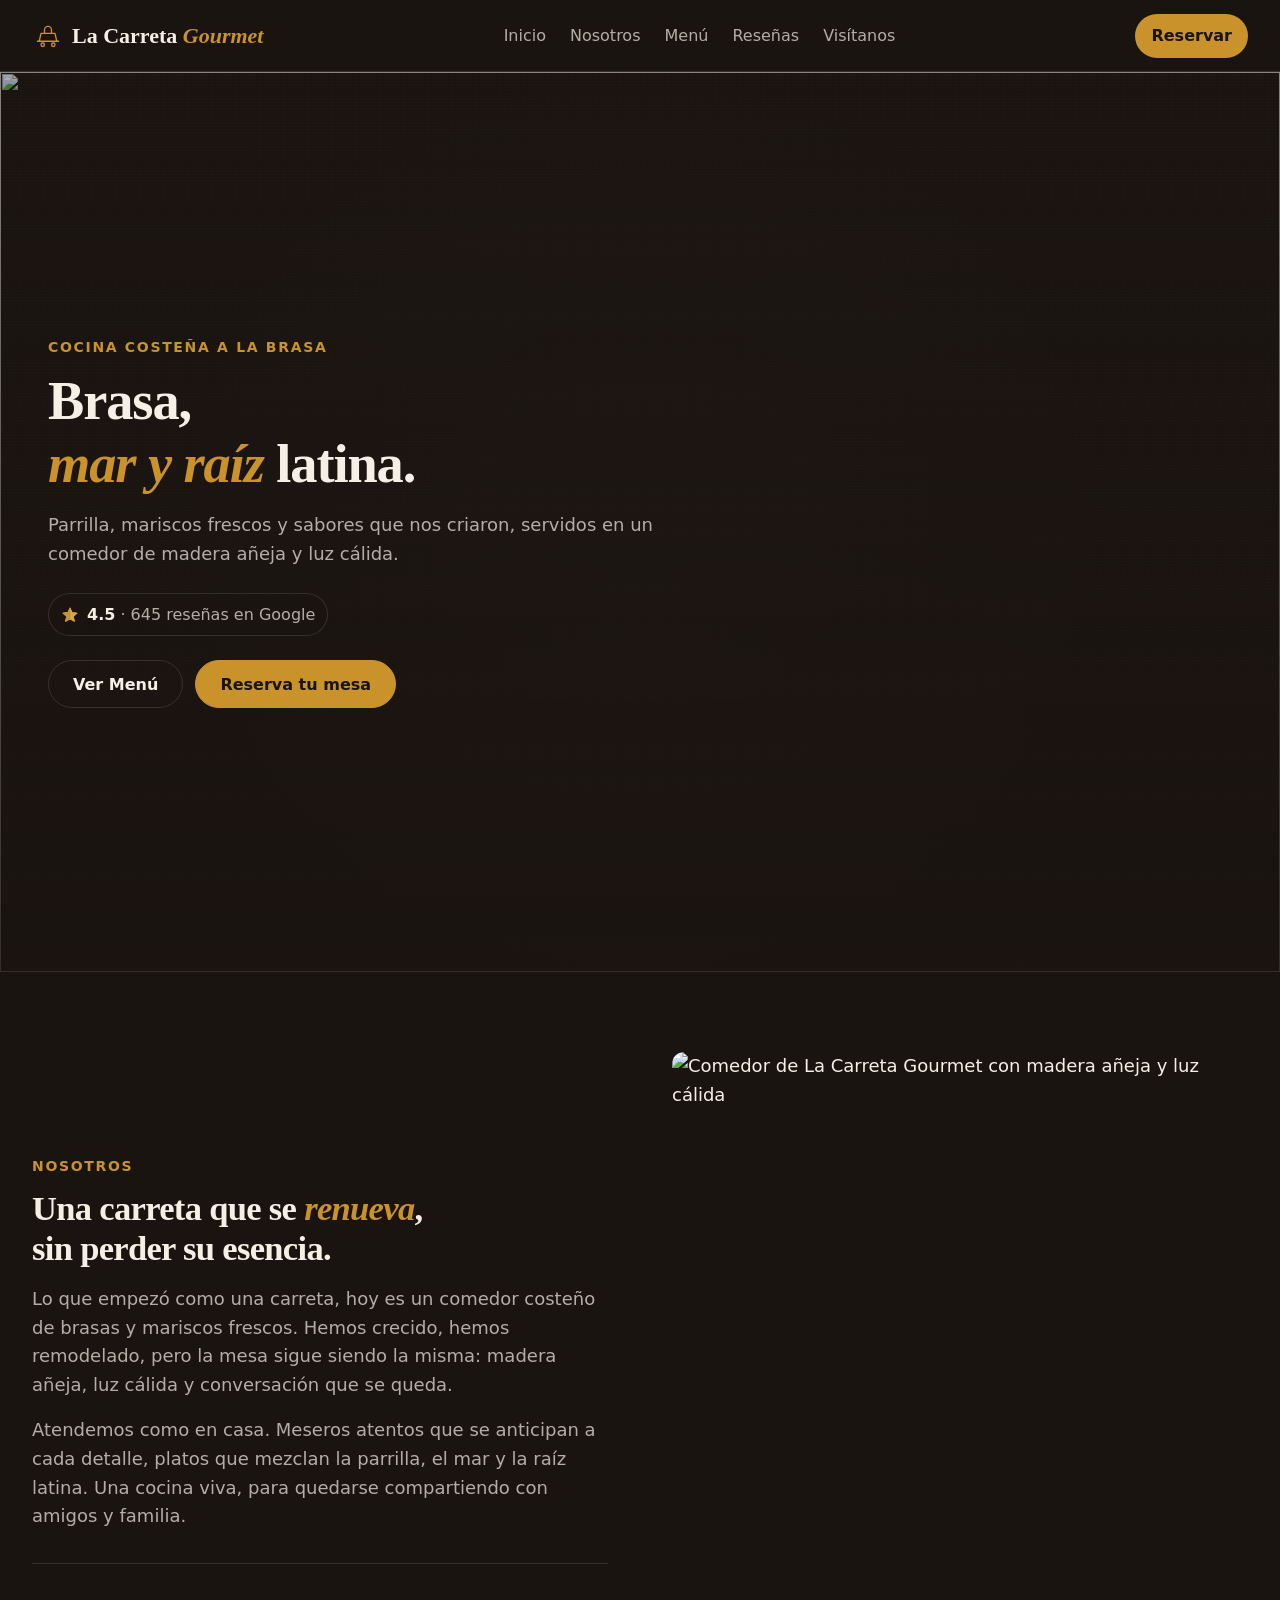
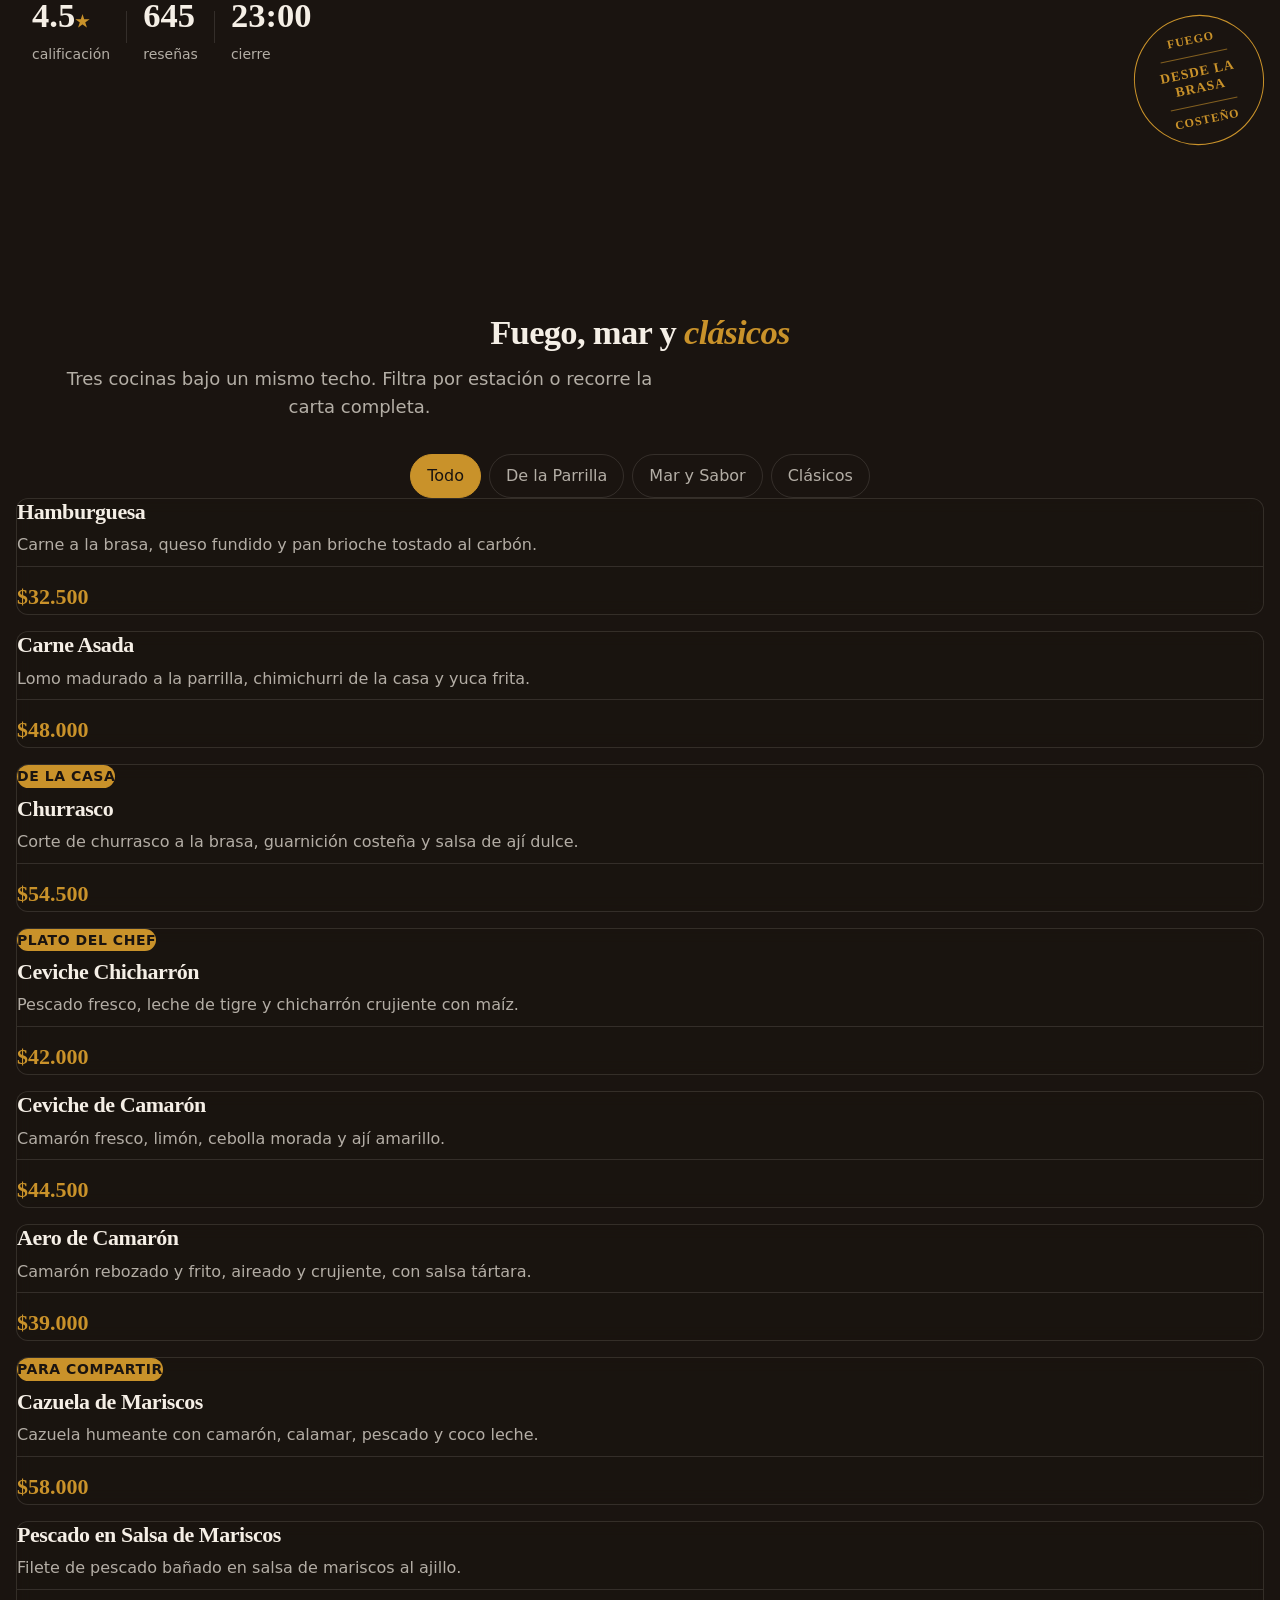
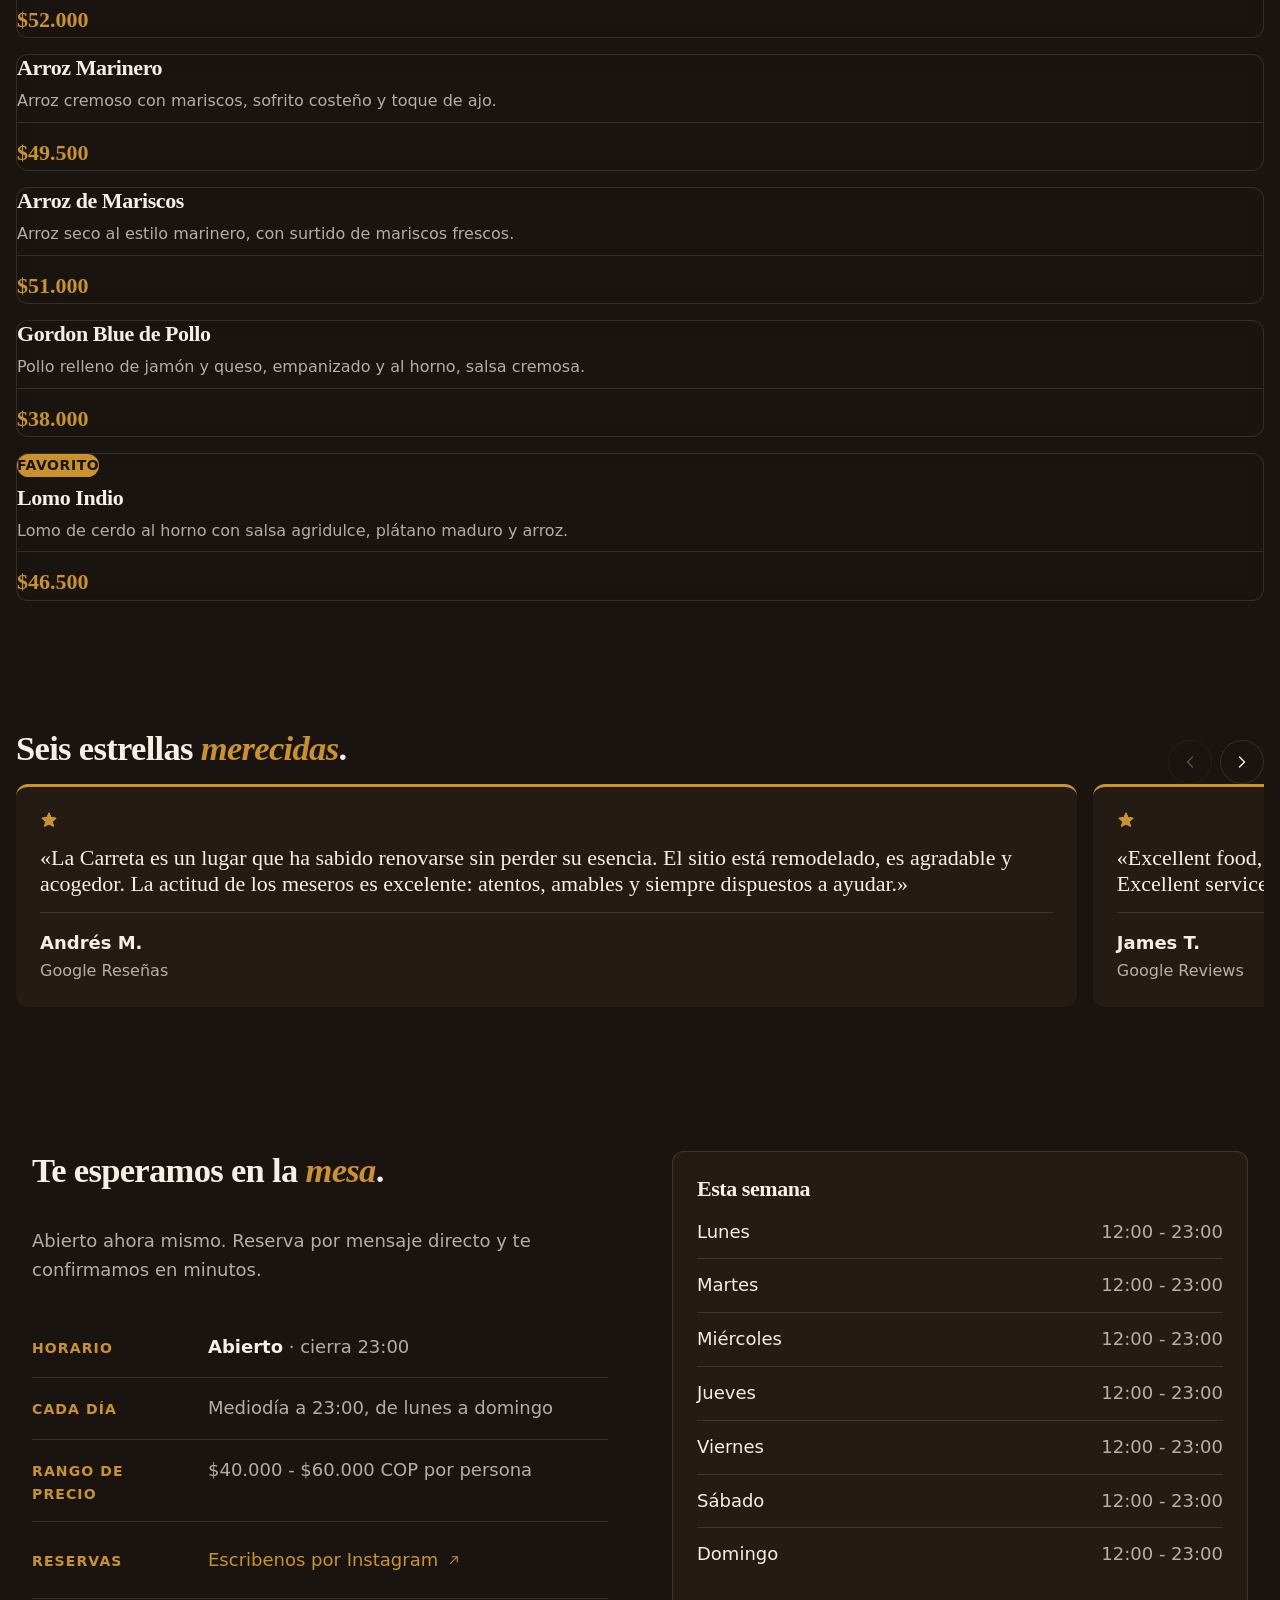
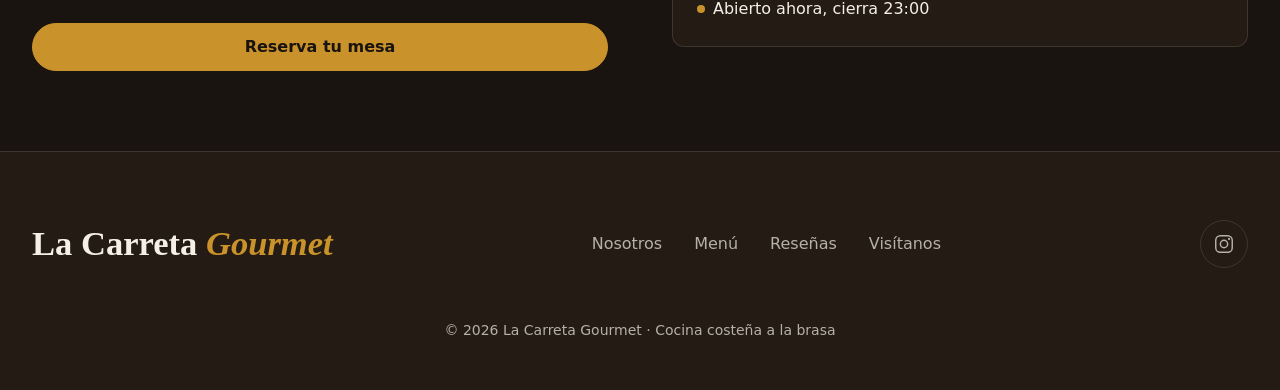
==== commit 1f297aab: "feat(js): scroll reveal system" ====
--- a/index.html
+++ b/index.html
@@ -174,7 +174,7 @@
         </div>
       </div>
 
-      <div class="menu__grid" data-menu data-stagger>
+      <div class="menu__grid" data-menu data-stagger data-reveal>
         <!-- De la Parrilla -->
         <article class="dish glass" data-section="parrilla" tabindex="0">
           <h3 class="dish__name">Hamburguesa</h3>
--- a/styles.css
+++ b/styles.css
@@ -152,6 +152,34 @@
     animation-duration: 0.01ms !important;
     animation-iteration-count: 1 !important;
     transition-duration: 0.01ms !important;
+  }
+}
+
+/* ---------- Scroll reveal ---------- */
+.reveal,
+[data-reveal]:not([data-stagger]),
+[data-stagger] > * {
+  opacity: 0;
+  transform: translateY(8px);
+  transition: opacity var(--dur-slow) var(--ease-out),
+    transform var(--dur-slow) var(--ease-out);
+  transition-delay: calc(var(--stagger-index, 0) * 50ms);
+}
+
+.reveal.is-visible,
+[data-reveal]:not([data-stagger]).is-visible,
+[data-stagger].is-visible > * {
+  opacity: 1;
+  transform: translateY(0);
+}
+
+@media (prefers-reduced-motion: reduce) {
+  .reveal,
+  [data-reveal]:not([data-stagger]),
+  [data-stagger] > * {
+    opacity: 1;
+    transform: none;
+    transition: none;
   }
 }
 
@@ -1074,3 +1102,159 @@
   font-size: var(--text-sm);
   color: var(--cream-dim);
 }
+
+/* ---------- Visit ---------- */
+.visit {
+  padding: var(--space-16) var(--space-4);
+  background: var(--charcoal);
+}
+
+.visit__grid {
+  display: grid;
+  grid-template-columns: 1fr;
+  gap: var(--space-8);
+  max-width: var(--container-max);
+  margin: 0 auto;
+}
+
+.visit__col {
+  display: flex;
+  flex-direction: column;
+  gap: var(--space-6);
+}
+
+.visit .section-title {
+  margin-bottom: var(--space-3);
+}
+
+.info {
+  display: grid;
+  gap: var(--space-4);
+}
+
+.info__row {
+  display: grid;
+  grid-template-columns: 1fr;
+  gap: var(--space-1);
+  padding-bottom: var(--space-4);
+  border-bottom: 1px solid var(--border);
+}
+
+.info__row dt {
+  font-size: var(--text-xs);
+  font-weight: 600;
+  letter-spacing: 0.08em;
+  text-transform: uppercase;
+  color: var(--gold);
+}
+
+.info__row dd {
+  color: var(--cream-dim);
+}
+
+.info__strong {
+  font-weight: 600;
+  color: var(--cream);
+}
+
+.link-ig {
+  display: inline-flex;
+  align-items: center;
+  gap: var(--space-2);
+  min-height: 44px;
+  font-weight: 500;
+  color: var(--gold);
+  transition: color var(--dur-fast) var(--ease-out);
+}
+
+.link-ig:hover {
+  color: var(--cream);
+}
+
+.link-ig svg {
+  flex: 0 0 auto;
+  transition: transform var(--dur-fast) var(--ease-out);
+}
+
+.link-ig:hover svg {
+  transform: translateX(2px);
+}
+
+.hours-card {
+  padding: var(--space-6);
+  background: var(--charcoal-raised);
+  border: 1px solid var(--border);
+  border-radius: var(--radius-md);
+}
+
+.hours-card__title {
+  margin-bottom: var(--space-4);
+  font-size: var(--text-lg);
+  color: var(--cream);
+}
+
+.hours-card__list {
+  display: grid;
+  gap: var(--space-3);
+  margin-bottom: var(--space-6);
+}
+
+.hours-card__list li {
+  display: flex;
+  align-items: center;
+  justify-content: space-between;
+  gap: var(--space-4);
+  padding-bottom: var(--space-3);
+  border-bottom: 1px solid var(--border);
+  color: var(--cream-dim);
+}
+
+.hours-card__list li:last-child {
+  padding-bottom: 0;
+  border-bottom: none;
+}
+
+.hours-card__list li span:first-child {
+  color: var(--cream);
+}
+
+.hours-card__status {
+  display: inline-flex;
+  align-items: center;
+  gap: var(--space-2);
+  font-size: var(--text-sm);
+  font-weight: 500;
+  color: var(--cream);
+}
+
+.status-dot {
+  display: inline-block;
+  width: 8px;
+  height: 8px;
+  background: var(--gold);
+  border-radius: 50%;
+}
+
+@media (min-width: 768px) {
+  .visit {
+    padding: var(--space-20) var(--space-8);
+  }
+
+  .visit__grid {
+    grid-template-columns: 1fr 1fr;
+    gap: var(--space-12);
+    align-items: start;
+  }
+
+  .info__row {
+    grid-template-columns: 160px 1fr;
+    gap: var(--space-4);
+    align-items: baseline;
+  }
+}
+
+@media (min-width: 1024px) {
+  .visit__grid {
+    gap: var(--space-16);
+  }
+}
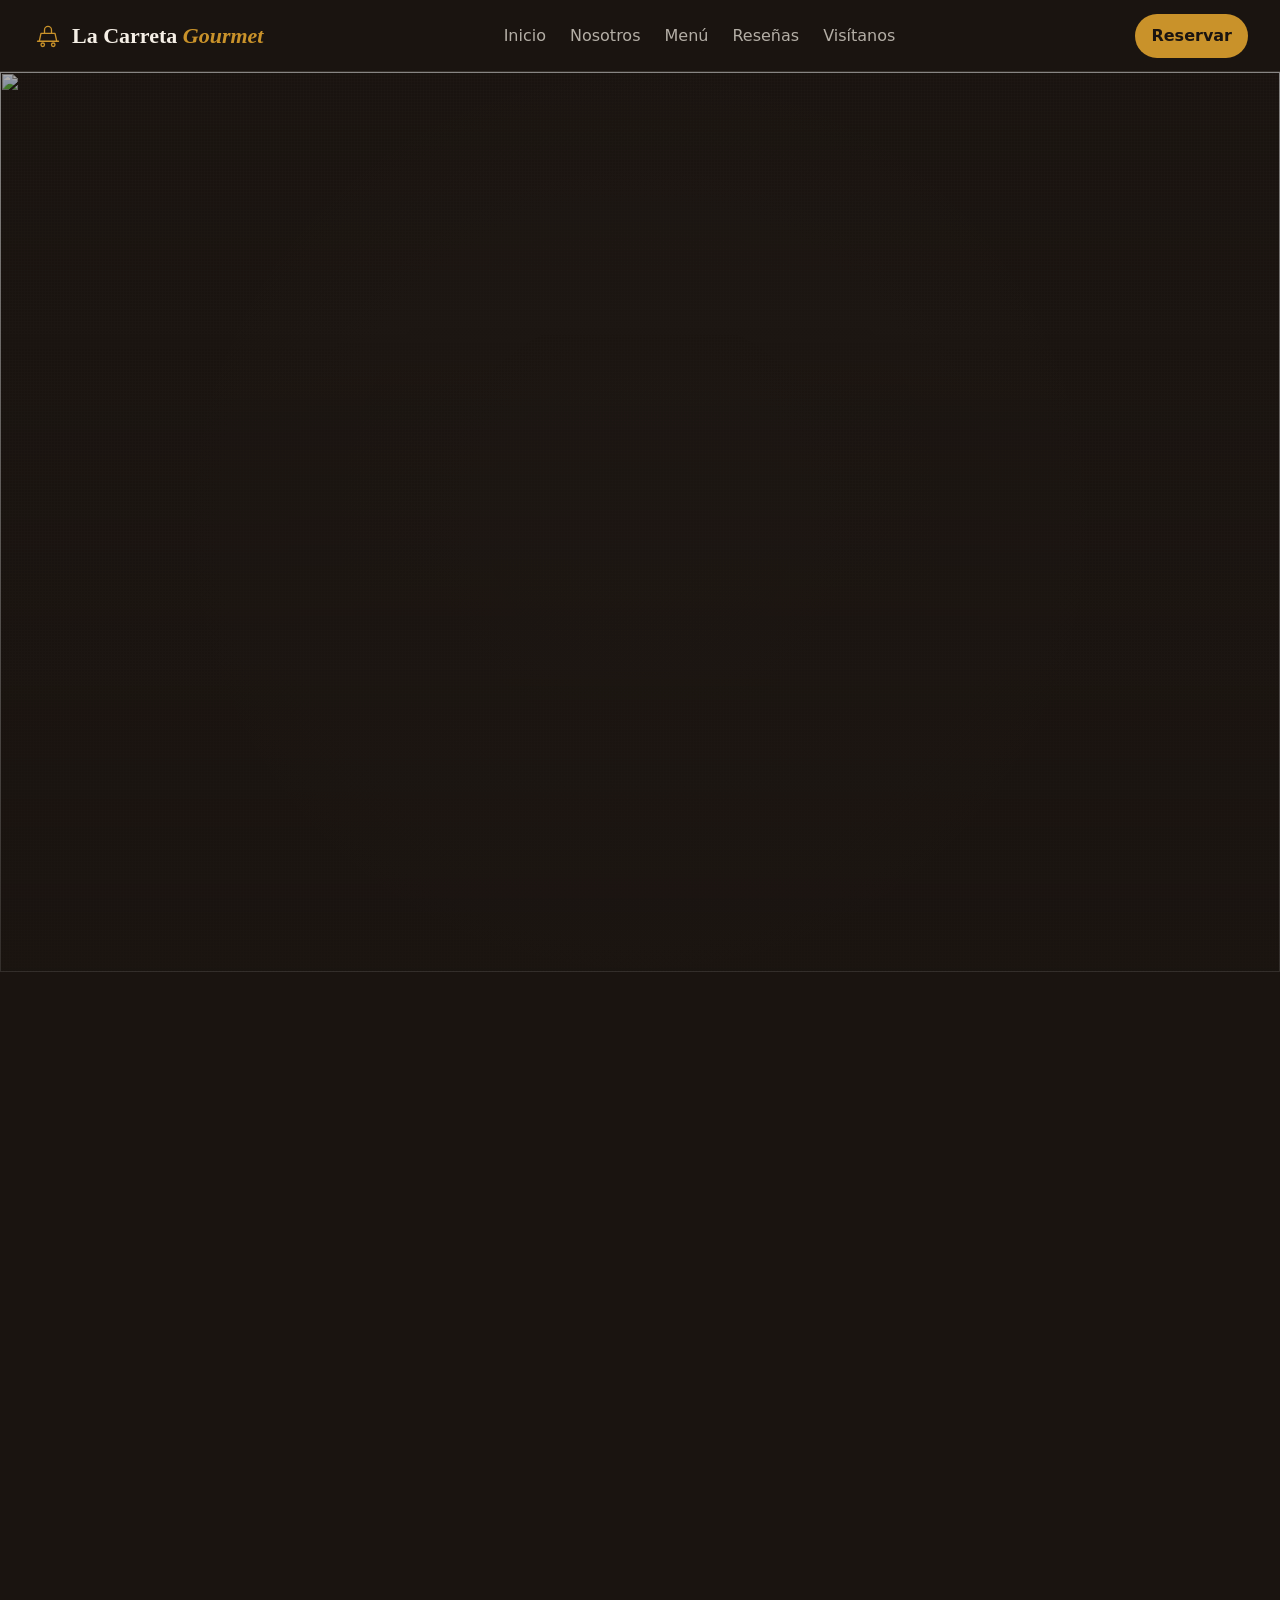
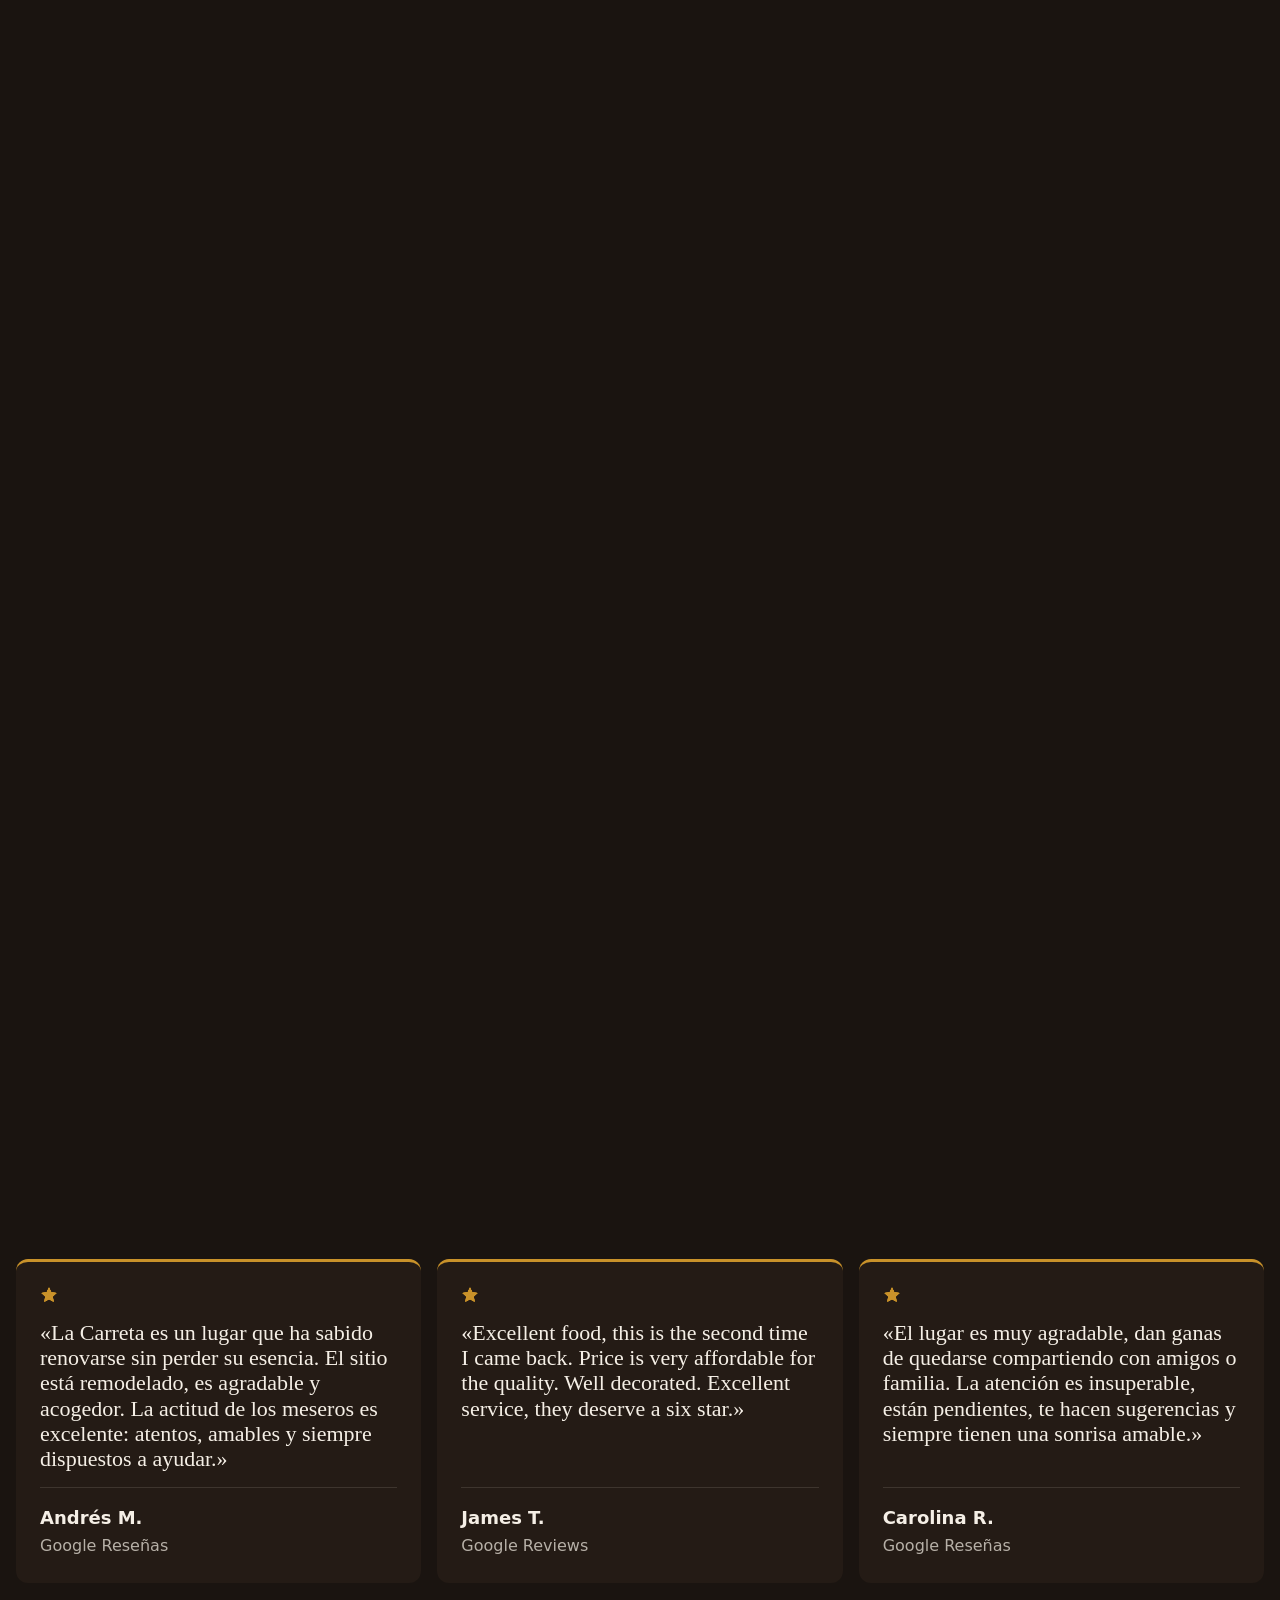
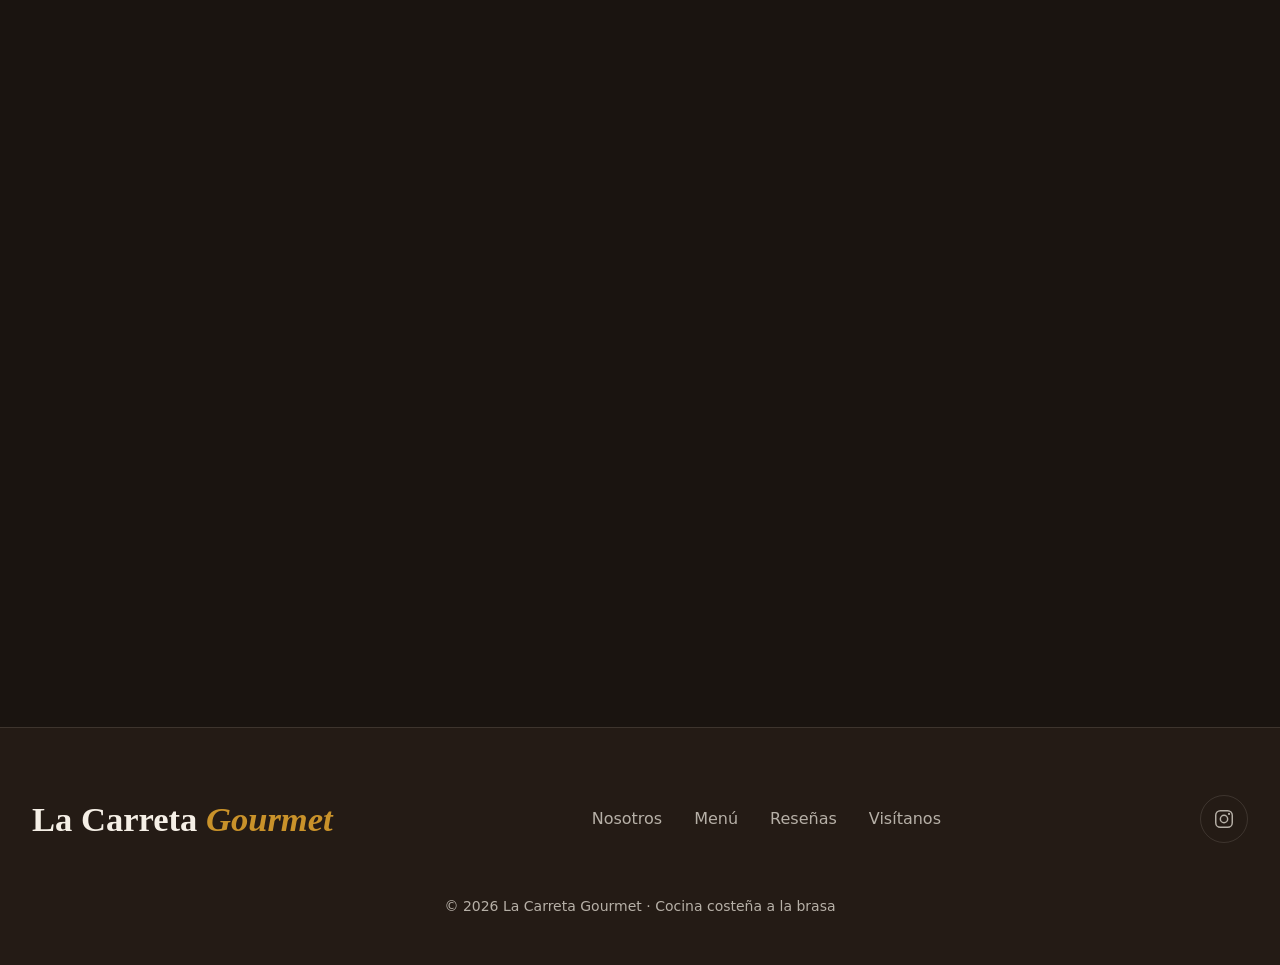
==== commit d4f5816b: "fix(css): scope reveal hidden state to html.js to prevent JS-gated content" ====
--- a/index.html
+++ b/index.html
@@ -15,6 +15,7 @@
   />
 
   <link rel="stylesheet" href="styles.css" />
+  <script>document.documentElement.classList.add('js')</script>
 </head>
 <body>
   <a class="skip-link" href="#menu">Saltar al menú</a>
--- a/styles.css
+++ b/styles.css
@@ -156,9 +156,9 @@
 }
 
 /* ---------- Scroll reveal ---------- */
-.reveal,
-[data-reveal]:not([data-stagger]),
-[data-stagger] > * {
+html.js .reveal,
+html.js [data-reveal]:not([data-stagger]),
+html.js [data-stagger] > * {
   opacity: 0;
   transform: translateY(8px);
   transition: opacity var(--dur-slow) var(--ease-out),
@@ -190,7 +190,7 @@
 /* ---------- Skip link ---------- */
 .skip-link {
   position: absolute;
-  top: -100%;
+  top: var(--space-4);
   left: var(--space-4);
   z-index: var(--z-skip);
   padding: var(--space-3) var(--space-4);
@@ -200,11 +200,12 @@
   color: var(--charcoal);
   background: var(--gold);
   border-radius: var(--radius-sm);
-  transition: top var(--dur-fast) var(--ease-out);
+  transform: translateY(-150%);
+  transition: transform var(--dur-fast) var(--ease-out);
 }
 
 .skip-link:focus {
-  top: var(--space-4);
+  transform: translateY(0);
 }
 
 /* ---------- Navigation ---------- */
@@ -562,7 +563,7 @@
 .hero__title {
   max-width: 14ch;
   margin-bottom: var(--space-4);
-  font-size: var(--text-2xl);
+  font-size: clamp(1.75rem, 1.2rem + 2.5vw, 3rem);
   font-weight: 700;
   color: var(--cream);
 }
@@ -654,6 +655,10 @@
     padding: var(--space-12);
   }
 
+  .hero__title {
+    font-size: var(--text-2xl);
+  }
+
   .hero__content {
     padding-bottom: 0;
   }
@@ -664,8 +669,22 @@
 }
 
 @media (min-width: 1024px) {
+  .hero {
+    padding: var(--space-16);
+  }
+
   .hero__content {
     max-width: 1200px;
+  }
+}
+
+@media (min-width: 1440px) {
+  .hero {
+    padding: var(--space-20);
+  }
+
+  .hero__content {
+    max-width: var(--container-max);
   }
 }
 
@@ -980,6 +999,12 @@
   display: none;
 }
 
+@media (min-width: 768px) {
+  .menu__grid {
+    grid-template-columns: repeat(auto-fit, minmax(280px, 1fr));
+  }
+}
+
 /* ---------- Star ratings ---------- */
 .stars {
   display: inline-flex;
@@ -1103,6 +1128,18 @@
   color: var(--cream-dim);
 }
 
+@media (min-width: 768px) {
+  .review {
+    flex: 0 0 calc(50% - var(--space-2));
+  }
+}
+
+@media (min-width: 1024px) {
+  .review {
+    flex: 0 0 calc((100% - 2 * var(--space-4)) / 3);
+  }
+}
+
 /* ---------- Visit ---------- */
 .visit {
   padding: var(--space-16) var(--space-4);
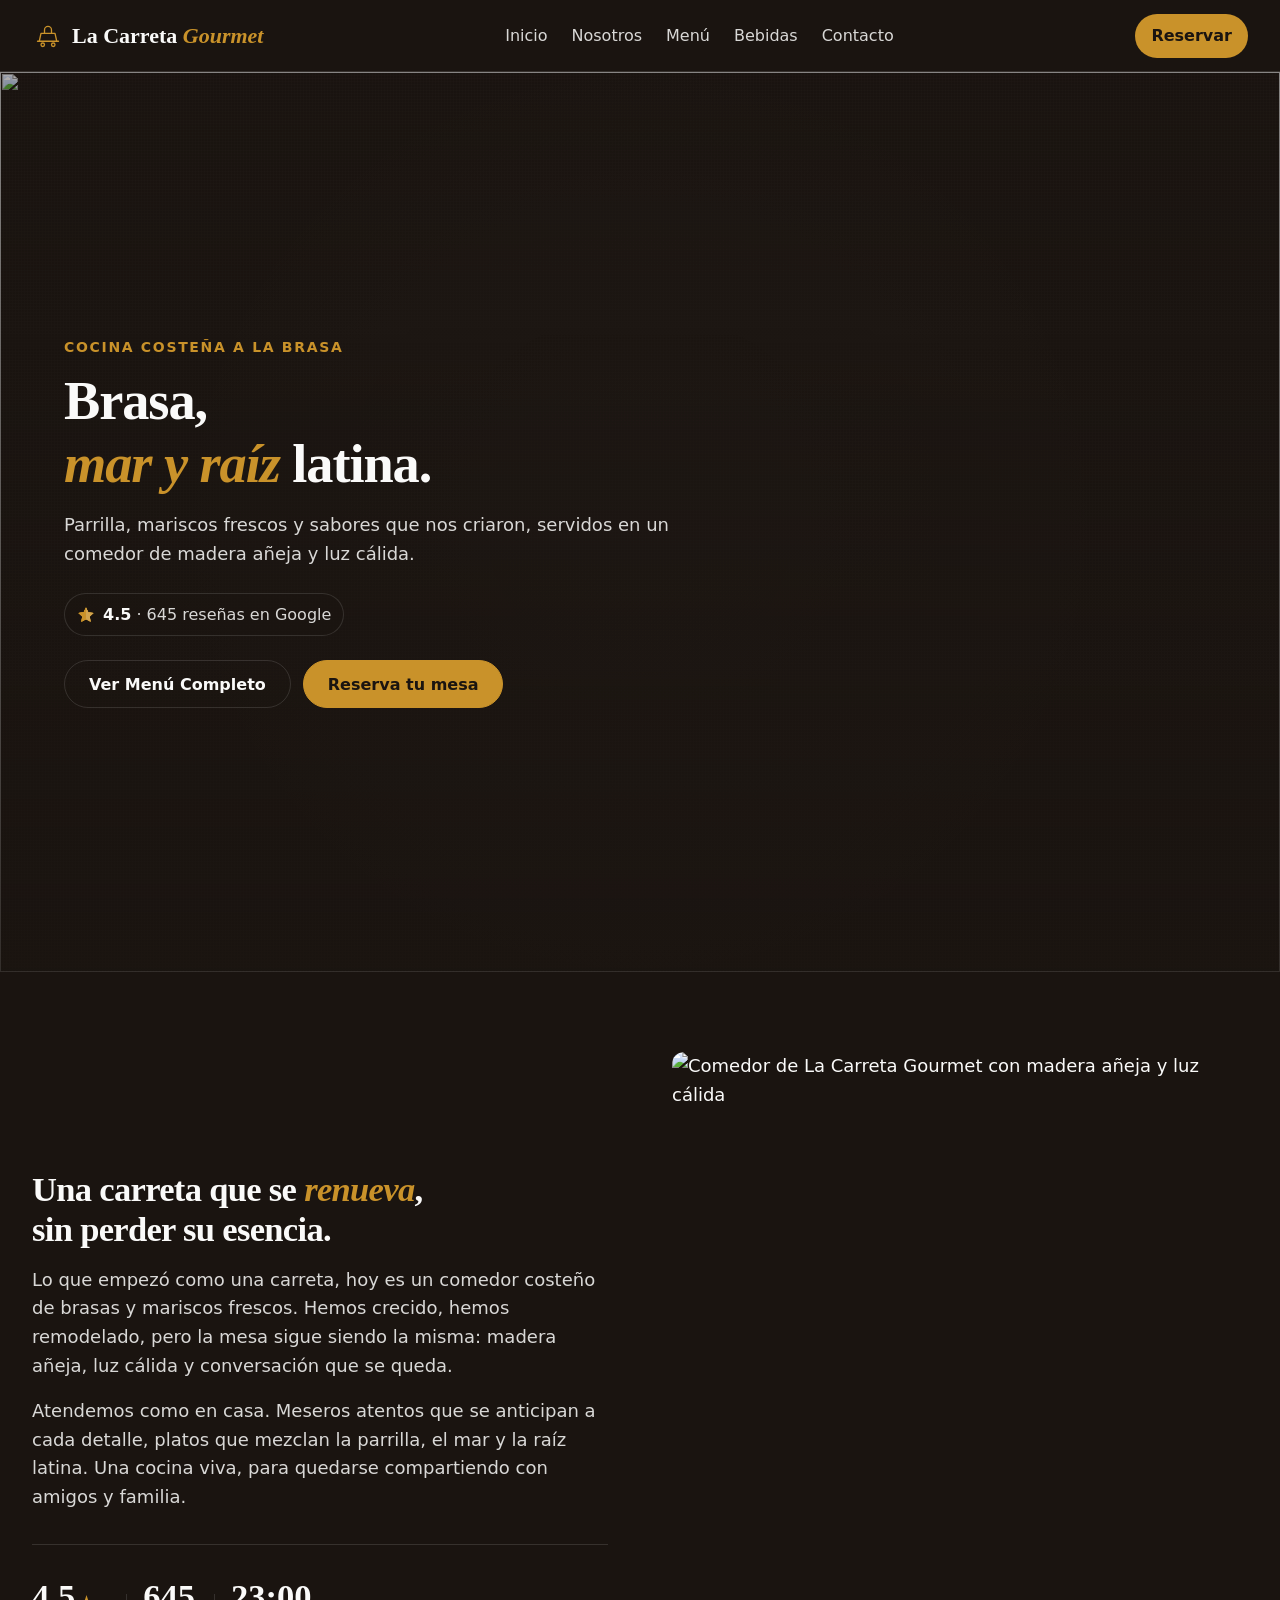
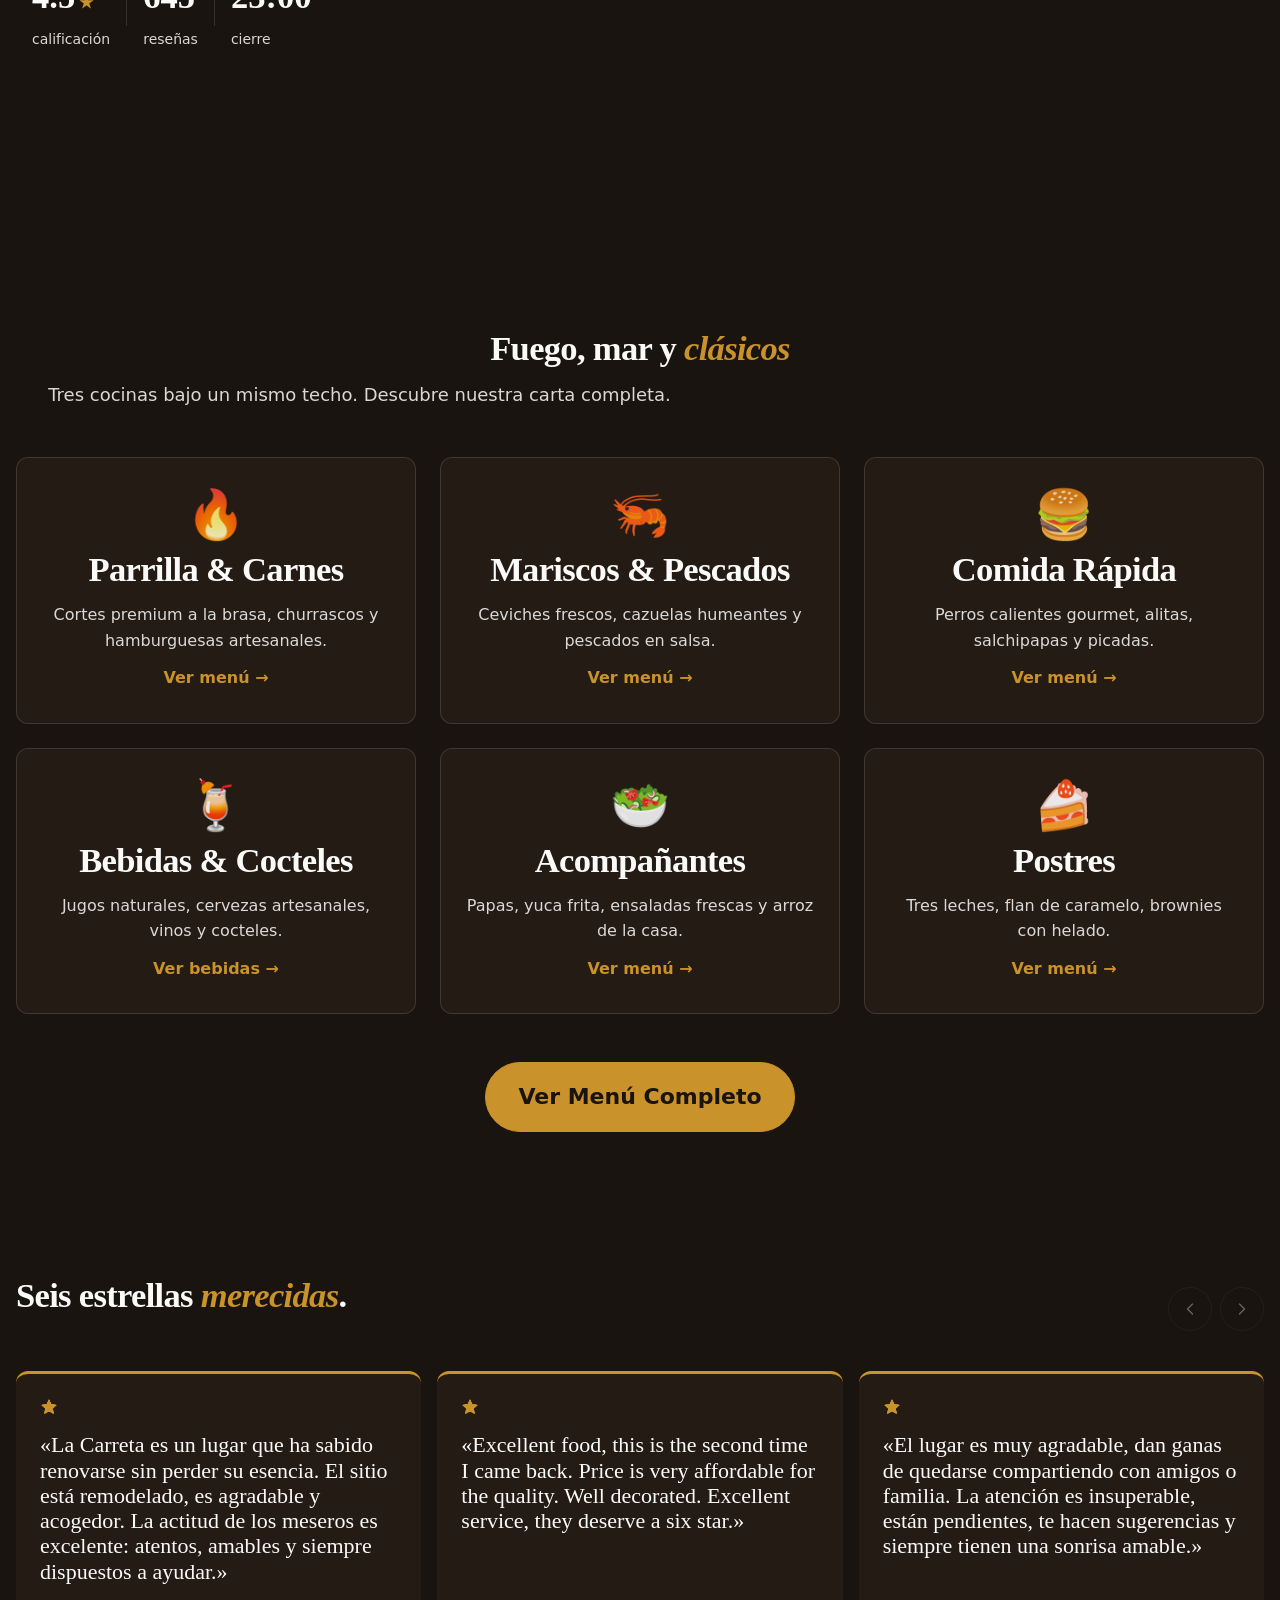
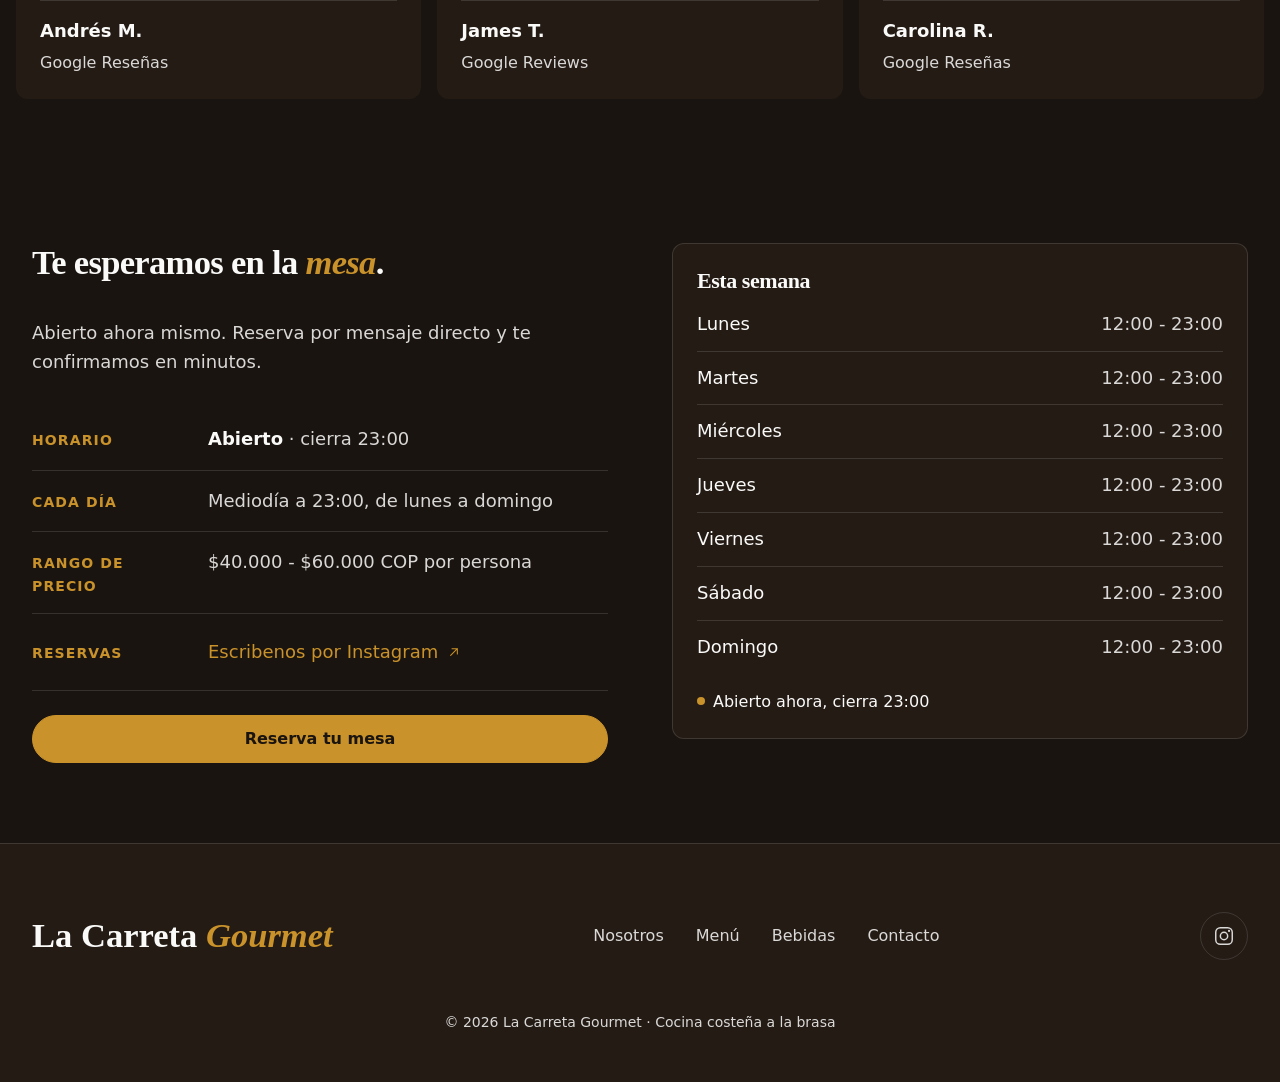
==== commit 2a88b1ed: "v1.0" ====
--- a/index.html
+++ b/index.html
@@ -36,14 +36,14 @@
     </a>
 
     <nav class="nav__links" data-nav-links aria-label="Principal">
-      <a href="#inicio">Inicio</a>
+      <a href="index.html" aria-current="page">Inicio</a>
       <a href="#nosotros">Nosotros</a>
-      <a href="#menu">Menú</a>
-      <a href="#resenas">Reseñas</a>
-      <a href="#visitanos">Visítanos</a>
+      <a href="menu.html">Menú</a>
+      <a href="bebidas.html">Bebidas</a>
+      <a href="contacto.html">Contacto</a>
     </nav>
 
-    <a href="#visitanos" class="nav__cta">Reservar</a>
+    <a href="contacto.html" class="nav__cta">Reservar</a>
 
     <button class="nav__burger" data-burger aria-expanded="false" aria-controls="mobile-menu" aria-label="Abrir menú">
       <span></span><span></span><span></span>
@@ -51,11 +51,12 @@
   </header>
 
   <div class="mobile-menu" id="mobile-menu" data-mobile-menu hidden>
+    <a href="index.html">Inicio</a>
     <a href="#nosotros">Nosotros</a>
-    <a href="#menu">Menú</a>
-    <a href="#resenas">Reseñas</a>
-    <a href="#visitanos">Visítanos</a>
-    <a href="#visitanos" class="nav__cta">Reserva tu mesa</a>
+    <a href="menu.html">Menú</a>
+    <a href="bebidas.html">Bebidas</a>
+    <a href="contacto.html">Contacto</a>
+    <a href="contacto.html" class="nav__cta">Reserva tu mesa</a>
   </div>
 
   <main>
@@ -92,8 +93,8 @@
         </div>
 
         <div class="hero__actions">
-          <a href="#menu" class="btn btn--ghost">Ver Menú</a>
-          <a href="#visitanos" class="btn btn--gold">Reserva tu mesa</a>
+          <a href="menu.html" class="btn btn--ghost">Ver Menú Completo</a>
+          <a href="contacto.html" class="btn btn--gold">Reserva tu mesa</a>
         </div>
       </div>
     </section>
@@ -110,18 +111,10 @@
             loading="lazy"
             decoding="async"
           />
-          <div class="about__seal" aria-hidden="true">
-            <span class="about__seal-top">Fuego</span>
-            <span class="about__seal-rule"></span>
-            <span class="about__seal-mid">desde la<br />brasa</span>
-            <span class="about__seal-rule"></span>
-            <span class="about__seal-bot">Costeño</span>
-          </div>
         </div>
       </div>
 
       <div class="about__text reveal" data-reveal="left">
-        <p class="kicker">Nosotros</p>
         <h2 id="about-title" class="section-title">
           Una carreta que se <em>renueva</em>, sin perder su esencia.
         </h2>
@@ -158,97 +151,61 @@
       </div>
     </section>
 
-    <!-- ===== MENU ===== -->
-    <section class="menu" id="menu" aria-labelledby="menu-title">
-      <div class="menu__head reveal">
+    <!-- ===== MENU PREVIEW ===== -->
+    <section class="menu-preview" id="menu" aria-labelledby="menu-title">
+      <div class="menu-preview__head">
         <h2 id="menu-title" class="section-title">Fuego, mar y <em>clásicos</em></h2>
         <p class="section-sub">
-          Tres cocinas bajo un mismo techo. Filtra por estación o recorre la
-          carta completa.
+          Tres cocinas bajo un mismo techo. Descubre nuestra carta completa.
         </p>
-
-        <div class="filters" role="tablist" aria-label="Filtrar menú por sección" data-filters>
-          <button class="filter is-active" role="tab" aria-selected="true" data-filter="all">Todo</button>
-          <button class="filter" role="tab" aria-selected="false" data-filter="parrilla">De la Parrilla</button>
-          <button class="filter" role="tab" aria-selected="false" data-filter="mar">Mar y Sabor</button>
-          <button class="filter" role="tab" aria-selected="false" data-filter="clasicos">Clásicos</button>
-        </div>
-      </div>
-
-      <div class="menu__grid" data-menu data-stagger data-reveal>
-        <!-- De la Parrilla -->
-        <article class="dish glass" data-section="parrilla" tabindex="0">
-          <h3 class="dish__name">Hamburguesa</h3>
-          <p class="dish__note">Carne a la brasa, queso fundido y pan brioche tostado al carbón.</p>
-          <p class="dish__price">$32.500</p>
-        </article>
-        <article class="dish glass" data-section="parrilla" tabindex="0">
-          <h3 class="dish__name">Carne Asada</h3>
-          <p class="dish__note">Lomo madurado a la parrilla, chimichurri de la casa y yuca frita.</p>
-          <p class="dish__price">$48.000</p>
-        </article>
-        <article class="dish glass is-signature" data-section="parrilla" tabindex="0">
-          <span class="dish__tag">De la casa</span>
-          <h3 class="dish__name">Churrasco</h3>
-          <p class="dish__note">Corte de churrasco a la brasa, guarnición costeña y salsa de ají dulce.</p>
-          <p class="dish__price">$54.500</p>
-        </article>
-
-        <!-- Mar y Sabor -->
-        <article class="dish glass is-signature" data-section="mar" tabindex="0">
-          <span class="dish__tag">Plato del chef</span>
-          <h3 class="dish__name">Ceviche Chicharrón</h3>
-          <p class="dish__note">Pescado fresco, leche de tigre y chicharrón crujiente con maíz.</p>
-          <p class="dish__price">$42.000</p>
-        </article>
-        <article class="dish glass" data-section="mar" tabindex="0">
-          <h3 class="dish__name">Ceviche de Camarón</h3>
-          <p class="dish__note">Camarón fresco, limón, cebolla morada y ají amarillo.</p>
-          <p class="dish__price">$44.500</p>
-        </article>
-        <article class="dish glass" data-section="mar" tabindex="0">
-          <h3 class="dish__name">Aero de Camarón</h3>
-          <p class="dish__note">Camarón rebozado y frito, aireado y crujiente, con salsa tártara.</p>
-          <p class="dish__price">$39.000</p>
-        </article>
-        <article class="dish glass is-signature" data-section="mar" tabindex="0">
-          <span class="dish__tag">Para compartir</span>
-          <h3 class="dish__name">Cazuela de Mariscos</h3>
-          <p class="dish__note">Cazuela humeante con camarón, calamar, pescado y coco leche.</p>
-          <p class="dish__price">$58.000</p>
-        </article>
-        <article class="dish glass" data-section="mar" tabindex="0">
-          <h3 class="dish__name">Pescado en Salsa de Mariscos</h3>
-          <p class="dish__note">Filete de pescado bañado en salsa de mariscos al ajillo.</p>
-          <p class="dish__price">$52.000</p>
-        </article>
-        <article class="dish glass" data-section="mar" tabindex="0">
-          <h3 class="dish__name">Arroz Marinero</h3>
-          <p class="dish__note">Arroz cremoso con mariscos, sofrito costeño y toque de ajo.</p>
-          <p class="dish__price">$49.500</p>
-        </article>
-        <article class="dish glass" data-section="mar" tabindex="0">
-          <h3 class="dish__name">Arroz de Mariscos</h3>
-          <p class="dish__note">Arroz seco al estilo marinero, con surtido de mariscos frescos.</p>
-          <p class="dish__price">$51.000</p>
-        </article>
-
-        <!-- Clásicos -->
-        <article class="dish glass" data-section="clasicos" tabindex="0">
-          <h3 class="dish__name">Gordon Blue de Pollo</h3>
-          <p class="dish__note">Pollo relleno de jamón y queso, empanizado y al horno, salsa cremosa.</p>
-          <p class="dish__price">$38.000</p>
-        </article>
-        <article class="dish glass is-signature" data-section="clasicos" tabindex="0">
-          <span class="dish__tag">Favorito</span>
-          <h3 class="dish__name">Lomo Indio</h3>
-          <p class="dish__note">Lomo de cerdo al horno con salsa agridulce, plátano maduro y arroz.</p>
-          <p class="dish__price">$46.500</p>
-        </article>
-
-        <p class="menu__note" data-menu-note hidden>
-          Aquí no hay platos en esta sección todavía. Vuelve a filtrar por «Todo».
-        </p>
+      </div>
+
+      <div class="menu-preview__grid">
+        <a href="menu.html" class="menu-preview__card">
+          <div class="menu-preview__card-icon">🔥</div>
+          <h3 class="menu-preview__card-title">Parrilla & Carnes</h3>
+          <p class="menu-preview__card-desc">Cortes premium a la brasa, churrascos y hamburguesas artesanales.</p>
+          <span class="menu-preview__card-link">Ver menú →</span>
+        </a>
+
+        <a href="menu.html" class="menu-preview__card">
+          <div class="menu-preview__card-icon">🦐</div>
+          <h3 class="menu-preview__card-title">Mariscos & Pescados</h3>
+          <p class="menu-preview__card-desc">Ceviches frescos, cazuelas humeantes y pescados en salsa.</p>
+          <span class="menu-preview__card-link">Ver menú →</span>
+        </a>
+
+        <a href="menu.html" class="menu-preview__card">
+          <div class="menu-preview__card-icon">🍔</div>
+          <h3 class="menu-preview__card-title">Comida Rápida</h3>
+          <p class="menu-preview__card-desc">Perros calientes gourmet, alitas, salchipapas y picadas.</p>
+          <span class="menu-preview__card-link">Ver menú →</span>
+        </a>
+
+        <a href="bebidas.html" class="menu-preview__card">
+          <div class="menu-preview__card-icon">🍹</div>
+          <h3 class="menu-preview__card-title">Bebidas & Cocteles</h3>
+          <p class="menu-preview__card-desc">Jugos naturales, cervezas artesanales, vinos y cocteles.</p>
+          <span class="menu-preview__card-link">Ver bebidas →</span>
+        </a>
+
+        <a href="menu.html" class="menu-preview__card">
+          <div class="menu-preview__card-icon">🥗</div>
+          <h3 class="menu-preview__card-title">Acompañantes</h3>
+          <p class="menu-preview__card-desc">Papas, yuca frita, ensaladas frescas y arroz de la casa.</p>
+          <span class="menu-preview__card-link">Ver menú →</span>
+        </a>
+
+        <a href="menu.html" class="menu-preview__card">
+          <div class="menu-preview__card-icon">🍰</div>
+          <h3 class="menu-preview__card-title">Postres</h3>
+          <p class="menu-preview__card-desc">Tres leches, flan de caramelo, brownies con helado.</p>
+          <span class="menu-preview__card-link">Ver menú →</span>
+        </a>
+      </div>
+
+      <div class="menu-preview__cta">
+        <a href="menu.html" class="btn btn--gold btn--large">Ver Menú Completo</a>
       </div>
     </section>
 
@@ -373,6 +330,11 @@
     </section>
   </main>
 
+  <!-- ===== STICKY RESERVE BUTTON (Mobile) ===== -->
+  <div class="sticky-reserve">
+    <a href="contacto.html" class="btn btn--gold">Reservar Mesa</a>
+  </div>
+
   <!-- ===== FOOTER ===== -->
   <footer class="footer">
     <div class="footer__inner">
@@ -381,16 +343,16 @@
       </a>
       <nav class="footer__links" aria-label="Pie de página">
         <a href="#nosotros">Nosotros</a>
-        <a href="#menu">Menú</a>
-        <a href="#resenas">Reseñas</a>
-        <a href="#visitanos">Visítanos</a>
+        <a href="menu.html">Menú</a>
+        <a href="bebidas.html">Bebidas</a>
+        <a href="contacto.html">Contacto</a>
       </nav>
       <a
         class="footer__ig"
         href="https://instagram.com"
         target="_blank"
         rel="noopener noreferrer"
-        aria-label="Instagram de La Carreta Gourmet"
+        aria-label="Síguenos en Instagram"
       >
         <svg viewBox="0 0 24 24" width="22" height="22" fill="none" aria-hidden="true">
           <rect x="3" y="3" width="18" height="18" rx="5" stroke="currentColor" stroke-width="1.6"/>
--- a/styles.css
+++ b/styles.css
@@ -9,9 +9,9 @@
   --charcoal-raised: #241b15;
   --gold: #c9922a;
   --gold-soft: #a87820;
-  --cream: #f5efe6;
-  --cream-dim: rgba(245, 239, 230, 0.7);
-  --border: rgba(245, 239, 230, 0.12);
+  --cream: #fafaf9;
+  --cream-dim: rgba(250, 250, 249, 0.85);
+  --border: rgba(250, 250, 249, 0.12);
   --glass-bg: rgba(26, 20, 16, 0.65);
   --glass-blur: 8px;
 
@@ -31,11 +31,14 @@
   --tracking-tight: -0.02em;
 
   /* Spacing (base 4/8) */
+  --space-1: 0.25rem;
   --space-2: 0.5rem;
   --space-3: 0.75rem;
   --space-4: 1rem;
+  --space-5: 1.25rem;
   --space-6: 1.5rem;
   --space-8: 2rem;
+  --space-10: 2.5rem;
   --space-12: 3rem;
   --space-16: 4rem;
   --space-20: 5rem;
@@ -152,31 +155,38 @@
     animation-duration: 0.01ms !important;
     animation-iteration-count: 1 !important;
     transition-duration: 0.01ms !important;
+    scroll-behavior: auto !important;
+  }
+  
+  .reveal,
+  [data-reveal]:not([data-stagger]),
+  [data-stagger] > * {
+    opacity: 1 !important;
+    transform: none !important;
+    transition: none !important;
   }
 }
 
 /* ---------- Scroll reveal ---------- */
+/* Disabled - was blocking content visibility */
 html.js .reveal,
 html.js [data-reveal]:not([data-stagger]),
 html.js [data-stagger] > * {
-  opacity: 0;
-  transform: translateY(8px);
-  transition: opacity var(--dur-slow) var(--ease-out),
-    transform var(--dur-slow) var(--ease-out);
-  transition-delay: calc(var(--stagger-index, 0) * 50ms);
-}
-
-.reveal.is-visible,
-[data-reveal]:not([data-stagger]).is-visible,
-[data-stagger].is-visible > * {
   opacity: 1;
-  transform: translateY(0);
+  transform: none;
 }
 
 @media (prefers-reduced-motion: reduce) {
   .reveal,
   [data-reveal]:not([data-stagger]),
   [data-stagger] > * {
+    opacity: 1;
+    transform: none;
+    transition: none;
+  }
+  html.js .reveal,
+  html.js [data-reveal]:not([data-stagger]),
+  html.js [data-stagger] > * {
     opacity: 1;
     transform: none;
     transition: none;
@@ -500,7 +510,7 @@
   position: relative;
   display: flex;
   align-items: flex-end;
-  min-height: 100dvh;
+  min-height: max(600px, 100dvh);
   padding: var(--space-6);
   overflow: hidden;
 }
@@ -711,52 +721,8 @@
   border-radius: var(--radius-md);
 }
 
-.about__seal {
-  position: absolute;
-  right: var(--space-4);
-  bottom: var(--space-4);
-  display: flex;
-  flex-direction: column;
-  align-items: center;
-  justify-content: center;
-  width: 110px;
-  height: 110px;
-  padding: var(--space-2);
-  font-family: var(--font-display);
-  font-size: 0.75rem;
-  font-weight: 600;
-  line-height: 1.2;
-  text-align: center;
-  text-transform: uppercase;
-  letter-spacing: 0.08em;
-  color: var(--gold);
-  background: var(--charcoal);
-  border: 1px solid var(--gold);
-  border-radius: 50%;
-  transform: rotate(-12deg);
-}
-
-.about__seal-rule {
-  width: 60%;
-  height: 1px;
-  margin: var(--space-2) 0;
-  background: var(--gold);
-  opacity: 0.6;
-}
-
-.about__seal-mid {
-  font-size: 0.85rem;
-  font-weight: 700;
-}
-
-.about__text .kicker {
-  margin-bottom: var(--space-3);
-  font-family: var(--font-body);
-  font-size: var(--text-xs);
-  font-weight: 600;
-  letter-spacing: 0.12em;
-  text-transform: uppercase;
-  color: var(--gold);
+.about__text .section-title {
+  margin-bottom: var(--space-4);
 }
 
 .section-title {
@@ -1295,3 +1261,602 @@
     gap: var(--space-16);
   }
 }
+
+
+/* ========================================
+   New Pages Styles
+   ======================================== */
+
+/* ---------- Sticky Reservation Button (2026 trend) ---------- */
+.sticky-reserve {
+  position: fixed;
+  bottom: var(--space-4);
+  right: var(--space-4);
+  z-index: 100;
+  display: none;
+}
+
+.sticky-reserve .btn {
+  box-shadow: 0 4px 12px rgba(0, 0, 0, 0.4);
+}
+
+@media (max-width: 767px) {
+  .sticky-reserve {
+    display: block;
+  }
+}
+
+/* ---------- Menu Preview (Home) ---------- */
+.menu-preview {
+  padding: var(--space-20) var(--space-4);
+  background: var(--charcoal);
+}
+
+.menu-preview__head {
+  max-width: var(--container-max);
+  margin: 0 auto var(--space-12);
+  text-align: center;
+}
+
+.menu-preview__head .section-title {
+  margin-bottom: var(--space-3);
+}
+
+.menu-preview__grid {
+  display: grid;
+  grid-template-columns: 1fr;
+  gap: var(--space-6);
+  max-width: var(--container-max);
+  margin: 0 auto var(--space-12);
+}
+
+@media (min-width: 640px) {
+  .menu-preview__grid {
+    grid-template-columns: repeat(2, 1fr);
+  }
+}
+
+@media (min-width: 1024px) {
+  .menu-preview__grid {
+    grid-template-columns: repeat(3, 1fr);
+  }
+}
+
+/* ---------- Menu Preview Card ---------- */
+.menu-preview__card {
+  position: relative;
+  display: flex;
+  flex-direction: column;
+  gap: var(--space-3);
+  padding: var(--space-8) var(--space-6);
+  background: var(--charcoal-raised);
+  border: 1px solid var(--border);
+  border-radius: var(--radius-md);
+  text-align: center;
+  transition: transform var(--dur-base) var(--ease-out),
+    border-color var(--dur-base) var(--ease-out),
+    box-shadow var(--dur-base) var(--ease-out);
+  overflow: hidden;
+}
+
+.menu-preview__card::before {
+  content: '';
+  position: absolute;
+  top: 0;
+  left: 0;
+  right: 0;
+  height: 4px;
+  background: var(--gold);
+  transform: scaleX(0);
+  transform-origin: left;
+  transition: transform var(--dur-slow) var(--ease-out);
+}
+
+.menu-preview__card:hover {
+  transform: translateY(-6px);
+  border-color: var(--gold);
+  box-shadow: 0 8px 24px rgba(201, 146, 42, 0.15);
+}
+
+.menu-preview__card:hover::before {
+  transform: scaleX(1);
+}
+
+.menu-preview__card-icon {
+  font-size: 3rem;
+  line-height: 1;
+  opacity: 0.9;
+}
+
+.menu-preview__card-title {
+  font-family: var(--font-display);
+  font-size: var(--text-xl);
+  font-weight: 700;
+  color: var(--cream);
+}
+
+.menu-preview__card-desc {
+  flex: 1;
+  font-size: var(--text-sm);
+  line-height: 1.6;
+  color: var(--cream-dim);
+}
+
+.menu-preview__card-link {
+  display: inline-flex;
+  align-items: center;
+  justify-content: center;
+  gap: var(--space-2);
+  font-size: var(--text-sm);
+  font-weight: 600;
+  color: var(--gold);
+  transition: gap var(--dur-base) var(--ease-out);
+}
+
+.menu-preview__card:hover .menu-preview__card-link {
+  gap: var(--space-3);
+}
+
+.menu-preview__cta {
+  text-align: center;
+}
+
+.btn--large {
+  padding: var(--space-4) var(--space-8);
+  font-size: var(--text-lg);
+}
+
+/* ---------- Page Hero ---------- */
+.page-hero {
+  padding: var(--space-20) var(--space-4) var(--space-12);
+  background: var(--charcoal-raised);
+  border-bottom: 1px solid var(--border);
+}
+
+.page-hero__content {
+  max-width: var(--container-max);
+  margin: 0 auto;
+  text-align: center;
+}
+
+.page-hero__title {
+  margin-bottom: var(--space-4);
+  font-size: var(--text-2xl);
+  font-weight: 700;
+  color: var(--cream);
+}
+
+.page-hero__title em {
+  font-style: italic;
+  color: var(--gold);
+}
+
+.page-hero__lede {
+  max-width: 60ch;
+  margin: 0 auto;
+  font-size: var(--text-lg);
+  color: var(--cream-dim);
+}
+
+@media (min-width: 768px) {
+  .page-hero {
+    padding: var(--space-24) var(--space-8) var(--space-16);
+  }
+}
+
+/* ---------- Menu Page ---------- */
+.menu-page {
+  max-width: var(--container-max);
+  margin: 0 auto;
+  padding: var(--space-12) var(--space-4);
+}
+
+.menu-page__header {
+  max-width: 70ch;
+  margin: 0 auto var(--space-10);
+  text-align: center;
+}
+
+.menu-page__title {
+  margin-bottom: var(--space-3);
+  font-family: var(--font-display);
+  font-size: var(--text-2xl);
+  font-weight: 700;
+  color: var(--cream);
+}
+
+.menu-page__title em {
+  font-style: italic;
+  color: var(--gold);
+}
+
+.menu-page__subtitle {
+  font-size: var(--text-lg);
+  color: var(--cream-dim);
+  line-height: 1.6;
+}
+
+.menu-page__filters {
+  display: flex;
+  flex-wrap: wrap;
+  justify-content: center;
+  gap: var(--space-2);
+  margin-bottom: var(--space-12);
+}
+
+.menu-page__grid {
+  display: grid;
+  grid-template-columns: 1fr;
+  gap: var(--space-6);
+}
+
+@media (min-width: 640px) {
+  .menu-page__grid {
+    grid-template-columns: repeat(2, 1fr);
+  }
+}
+
+@media (min-width: 1024px) {
+  .menu-page__grid {
+    grid-template-columns: repeat(3, 1fr);
+  }
+}
+
+/* ---------- Menu Card ---------- */
+.menu-card {
+  display: flex;
+  flex-direction: column;
+  background: var(--charcoal-raised);
+  border: 1px solid var(--border);
+  border-radius: var(--radius-md);
+  overflow: hidden;
+  transition: transform var(--dur-base) var(--ease-out),
+    border-color var(--dur-base) var(--ease-out);
+}
+
+.menu-card:hover {
+  transform: translateY(-4px);
+  border-color: var(--gold);
+}
+
+.menu-card__image {
+  width: 100%;
+  height: 240px;
+  overflow: hidden;
+}
+
+.menu-card__image img {
+  width: 100%;
+  height: 100%;
+  object-fit: cover;
+  transition: transform var(--dur-slow) var(--ease-out);
+}
+
+.menu-card:hover .menu-card__image img {
+  transform: scale(1.05);
+}
+
+.menu-card__content {
+  display: flex;
+  flex-direction: column;
+  gap: var(--space-2);
+  padding: var(--space-4);
+}
+
+.menu-card__badge {
+  align-self: flex-start;
+  padding: var(--space-1) var(--space-3);
+  font-size: var(--text-xs);
+  font-weight: 600;
+  text-transform: uppercase;
+  letter-spacing: 0.04em;
+  color: var(--cream-dim);
+  background: rgba(245, 239, 230, 0.1);
+  border-radius: var(--radius-full);
+}
+
+.menu-card__badge--gold {
+  color: var(--charcoal);
+  background: var(--gold);
+}
+
+.menu-card__name {
+  font-family: var(--font-display);
+  font-size: var(--text-lg);
+  font-weight: 700;
+  color: var(--cream);
+}
+
+.menu-card__desc {
+  flex: 1;
+  font-size: var(--text-sm);
+  color: var(--cream-dim);
+  line-height: 1.5;
+}
+
+.menu-card__price {
+  padding-top: var(--space-2);
+  font-family: var(--font-display);
+  font-size: var(--text-lg);
+  font-weight: 700;
+  color: var(--gold);
+  border-top: 1px solid var(--border);
+}
+
+.menu-card--featured {
+  border-color: var(--gold);
+}
+
+/* ---------- Bebidas Page ---------- */
+.bebidas-page {
+  max-width: var(--container-max);
+  margin: 0 auto;
+  padding: var(--space-12) var(--space-4);
+}
+
+.bebidas-section {
+  margin-bottom: var(--space-16);
+}
+
+.bebidas-section__title {
+  margin-bottom: var(--space-6);
+  font-size: var(--text-xl);
+  font-weight: 700;
+  text-align: center;
+  color: var(--cream);
+}
+
+.bebidas-section__title::after {
+  content: '';
+  display: block;
+  width: 60px;
+  height: 3px;
+  margin: var(--space-3) auto 0;
+  background: var(--gold);
+}
+
+.bebidas-grid {
+  display: grid;
+  grid-template-columns: 1fr;
+  gap: var(--space-4);
+}
+
+@media (min-width: 640px) {
+  .bebidas-grid {
+    grid-template-columns: repeat(2, 1fr);
+  }
+}
+
+@media (min-width: 1024px) {
+  .bebidas-grid {
+    grid-template-columns: repeat(3, 1fr);
+  }
+}
+
+/* ---------- Bebida Card ---------- */
+.bebida-card {
+  display: flex;
+  flex-direction: column;
+  gap: var(--space-2);
+  padding: var(--space-4);
+  background: var(--charcoal-raised);
+  border: 1px solid var(--border);
+  border-radius: var(--radius-md);
+  transition: transform var(--dur-base) var(--ease-out),
+    border-color var(--dur-base) var(--ease-out);
+}
+
+.bebida-card:hover {
+  transform: translateY(-2px);
+  border-color: var(--gold);
+}
+
+.bebida-card__name {
+  font-family: var(--font-display);
+  font-size: var(--text-lg);
+  font-weight: 700;
+  color: var(--cream);
+}
+
+.bebida-card__size {
+  font-size: var(--text-sm);
+  color: var(--cream-dim);
+}
+
+.bebida-card__desc {
+  font-size: var(--text-sm);
+  color: var(--cream-dim);
+  line-height: 1.5;
+}
+
+.bebida-card__price {
+  margin-top: auto;
+  padding-top: var(--space-2);
+  font-family: var(--font-display);
+  font-size: var(--text-lg);
+  font-weight: 700;
+  color: var(--gold);
+  border-top: 1px solid var(--border);
+}
+
+.bebida-card--featured {
+  border-color: rgba(201, 146, 42, 0.3);
+}
+
+.bebida-card--wine,
+.bebida-card--cocktail {
+  border-color: rgba(201, 146, 42, 0.2);
+}
+
+/* ---------- Contacto Page ---------- */
+.contacto-page {
+  max-width: var(--container-max);
+  margin: 0 auto;
+  padding: var(--space-12) var(--space-4);
+}
+
+.contacto-grid {
+  display: grid;
+  grid-template-columns: 1fr;
+  gap: var(--space-12);
+}
+
+@media (min-width: 1024px) {
+  .contacto-grid {
+    grid-template-columns: 1fr 1.5fr;
+    gap: var(--space-16);
+  }
+}
+
+/* ---------- Contacto Info ---------- */
+.contacto-info__title {
+  margin-bottom: var(--space-6);
+  font-size: var(--text-xl);
+  font-weight: 700;
+  color: var(--cream);
+}
+
+.contacto-info__block {
+  margin-bottom: var(--space-6);
+  padding-bottom: var(--space-6);
+  border-bottom: 1px solid var(--border);
+}
+
+.contacto-info__block:last-child {
+  border-bottom: none;
+}
+
+.contacto-info__subtitle {
+  margin-bottom: var(--space-2);
+  font-size: var(--text-sm);
+  font-weight: 600;
+  text-transform: uppercase;
+  letter-spacing: 0.08em;
+  color: var(--gold);
+}
+
+.contacto-info__block p {
+  color: var(--cream-dim);
+  line-height: 1.6;
+}
+
+.contacto-link {
+  display: inline-flex;
+  align-items: center;
+  min-height: 44px;
+  font-weight: 500;
+  color: var(--gold);
+  transition: color var(--dur-fast) var(--ease-out);
+}
+
+.contacto-link:hover {
+  color: var(--cream);
+}
+
+.contacto-social {
+  display: inline-flex;
+  align-items: center;
+  gap: var(--space-2);
+  min-height: 44px;
+  font-weight: 500;
+  color: var(--cream);
+  transition: color var(--dur-fast) var(--ease-out);
+}
+
+.contacto-social:hover {
+  color: var(--gold);
+}
+
+/* ---------- Contacto Form ---------- */
+.contacto-form-wrapper {
+  background: var(--charcoal-raised);
+  border: 1px solid var(--border);
+  border-radius: var(--radius-md);
+  padding: var(--space-8);
+}
+
+.contacto-form__title {
+  margin-bottom: var(--space-2);
+  font-size: var(--text-xl);
+  font-weight: 700;
+  color: var(--cream);
+}
+
+.contacto-form__subtitle {
+  margin-bottom: var(--space-6);
+  color: var(--cream-dim);
+}
+
+.contacto-form {
+  display: flex;
+  flex-direction: column;
+  gap: var(--space-4);
+}
+
+.form-group {
+  display: flex;
+  flex-direction: column;
+  gap: var(--space-2);
+}
+
+.form-group label {
+  font-size: var(--text-sm);
+  font-weight: 500;
+  color: var(--cream);
+}
+
+.form-group input,
+.form-group select,
+.form-group textarea {
+  min-height: 48px;
+  padding: var(--space-3) var(--space-4);
+  font-family: var(--font-body);
+  font-size: var(--text-base);
+  color: var(--cream);
+  background: var(--charcoal);
+  border: 1px solid var(--border);
+  border-radius: var(--radius-sm);
+  transition: border-color var(--dur-fast) var(--ease-out);
+}
+
+.form-group textarea {
+  min-height: 120px;
+  resize: vertical;
+}
+
+.form-group input:focus,
+.form-group select:focus,
+.form-group textarea:focus {
+  outline: none;
+  border-color: var(--gold);
+}
+
+.form-row {
+  display: grid;
+  grid-template-columns: 1fr;
+  gap: var(--space-4);
+}
+
+@media (min-width: 640px) {
+  .form-row {
+    grid-template-columns: 1fr 1fr;
+  }
+}
+
+.btn--full {
+  width: 100%;
+}
+
+.contacto-form__note {
+  margin-top: var(--space-4);
+  padding: var(--space-3);
+  font-size: var(--text-sm);
+  color: var(--cream-dim);
+  background: rgba(201, 146, 42, 0.1);
+  border-left: 3px solid var(--gold);
+  border-radius: var(--radius-sm);
+}
+
+.contacto-form__note strong {
+  color: var(--gold);
+}
